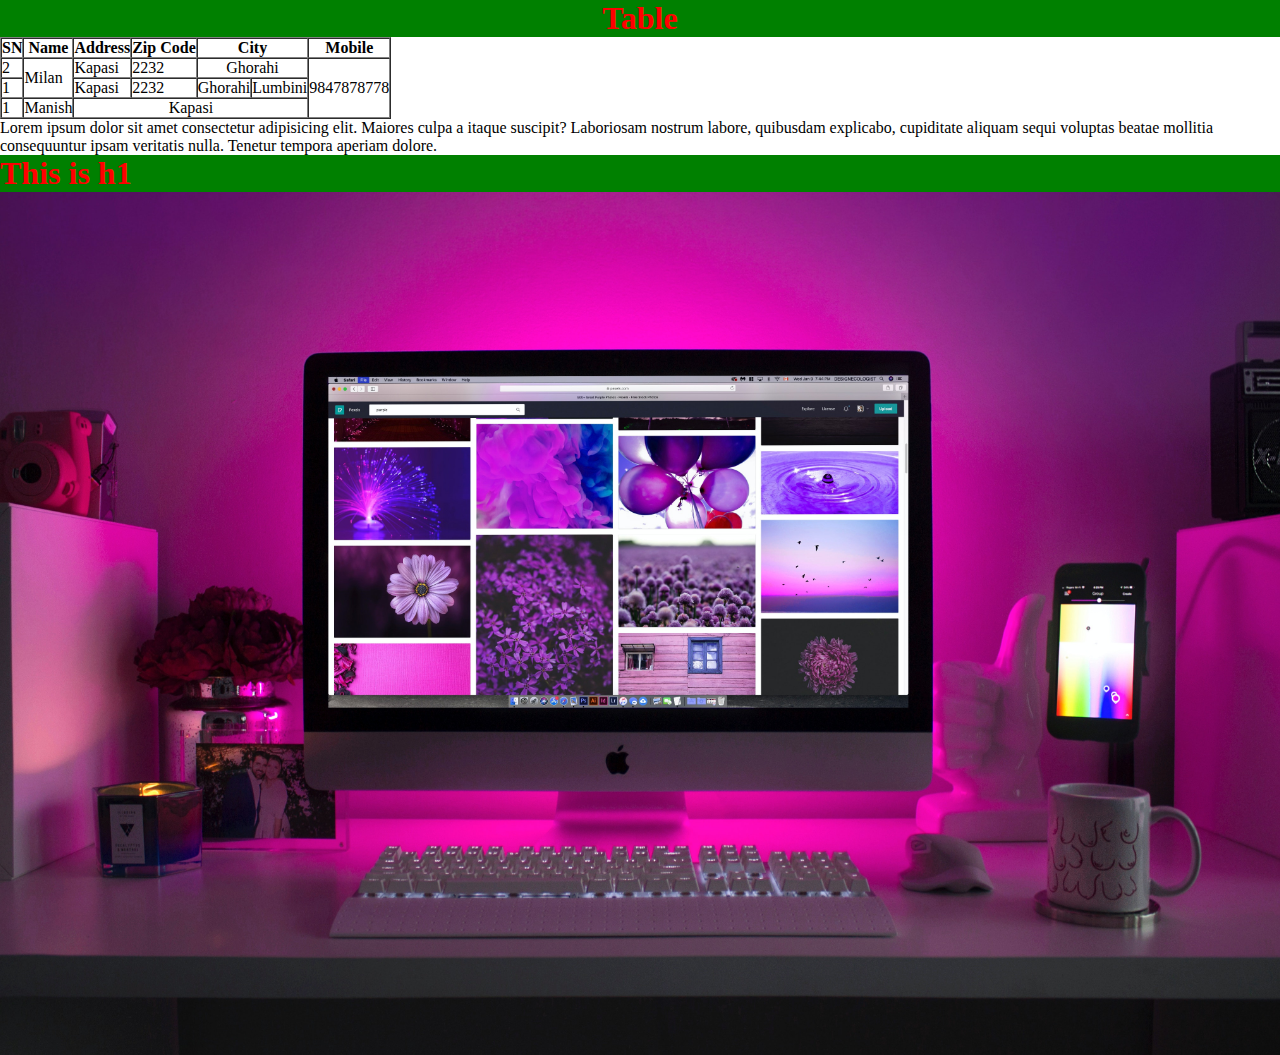
==== template/index.html @ 6171e6a2 "Complete Lab work" ====
<!DOCTYPE html>
<html lang="en">
  <head>
    <meta charset="UTF-8" />
    <meta name="viewport" content="width=device-width, initial-scale=1.0" />
    <title>Document</title>
    <link rel="stylesheet" href="../style.css" />
  </head>

  <body>
    <h1 align="center">Table</h1>
    <table border="1" align="center" cellspacing="0" cellpadding="10">
      <tr>
        <th>SN</th>
        <th>Name</th>
        <th>Address</th>
        <th>Zip Code</th>
        <th colspan="2">City</th>
        <!-- <th>State</th> -->
        <th>Mobile</th>
      </tr>
      <tr>
        <td>2</td>
        <td rowspan="2">Milan</td>
        <td>Kapasi</td>
        <td>2232</td>
        <td colspan="2" align="center">Ghorahi</td>
        <td rowspan="3">9847878778</td>
      </tr>
      <tr>
        <td>1</td>
        <!-- <td>Manish</td> -->
        <td>Kapasi</td>
        <td>2232</td>
        <td>Ghorahi</td>
        <td>Lumbini</td>
        <!-- <td>9847878778</td> -->
      </tr>
      <tr>
        <td>1</td>
        <td>Manish</td>
        <td colspan="4" align="center">Kapasi</td>
        <!-- <td>9847878778</td> -->
      </tr>
    </table>

    <p class="test">
      Lorem ipsum dolor sit amet consectetur adipisicing elit. Maiores culpa a
      itaque suscipit? Laboriosam nostrum labore, quibusdam explicabo,
      cupiditate aliquam sequi voluptas beatae mollitia consequuntur ipsam
      veritatis nulla. Tenetur tempora aperiam dolore.
    </p>
    <section class="header">
      <h1>This is h1</h1>
    </section>
  </body>
</html>
---- style.css ----
*{
    margin: 0;
    padding: 0;
    box-sizing: border-box;
}

.header{
    height: 100vh;
    background-image: url("img/pink.jpg");
    background-repeat: no-repeat;
    background-size: cover;
}

h1{
    color: red;
    background-color: green;
}

.container{
    height: 100vh;
    background-image: url("img/pink.jpg");
    background-size: cover;
}


.header{
    min-height: 100vh;
    width: 100%;
    background-position: center;
    position: relative;
}
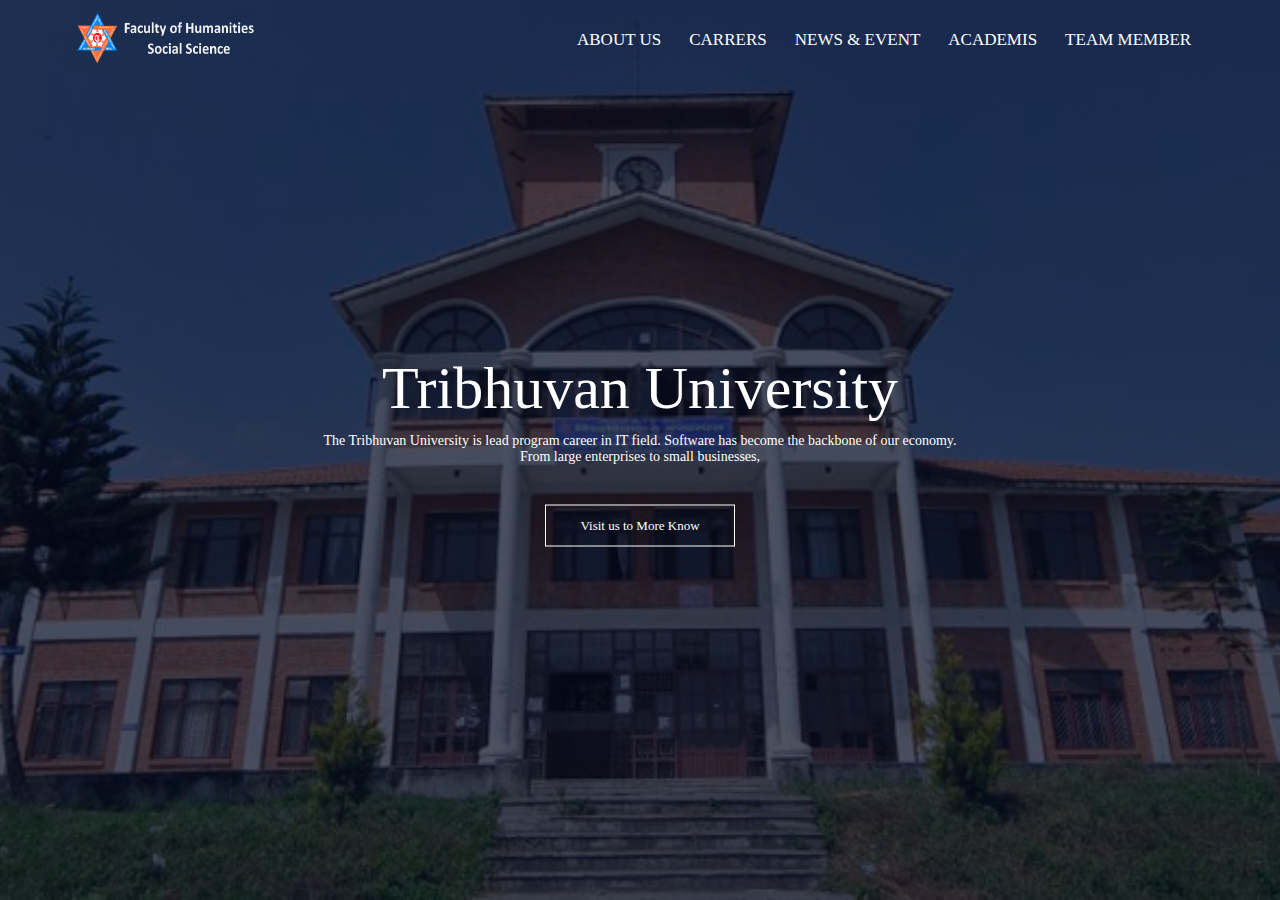
==== commit 075fe4c0: "Added javascript functionality to html" ====
--- a/template/index.html
+++ b/template/index.html
@@ -1,57 +1,37 @@
 <!DOCTYPE html>
 <html lang="en">
-  <head>
-    <meta charset="UTF-8" />
-    <meta name="viewport" content="width=device-width, initial-scale=1.0" />
+<head>
+    <meta charset="UTF-8">
+    <meta name="viewport" content="width=device-width, initial-scale=1.0">
     <title>Document</title>
-    <link rel="stylesheet" href="../style.css" />
-  </head>
-
-  <body>
-    <h1 align="center">Table</h1>
-    <table border="1" align="center" cellspacing="0" cellpadding="10">
-      <tr>
-        <th>SN</th>
-        <th>Name</th>
-        <th>Address</th>
-        <th>Zip Code</th>
-        <th colspan="2">City</th>
-        <!-- <th>State</th> -->
-        <th>Mobile</th>
-      </tr>
-      <tr>
-        <td>2</td>
-        <td rowspan="2">Milan</td>
-        <td>Kapasi</td>
-        <td>2232</td>
-        <td colspan="2" align="center">Ghorahi</td>
-        <td rowspan="3">9847878778</td>
-      </tr>
-      <tr>
-        <td>1</td>
-        <!-- <td>Manish</td> -->
-        <td>Kapasi</td>
-        <td>2232</td>
-        <td>Ghorahi</td>
-        <td>Lumbini</td>
-        <!-- <td>9847878778</td> -->
-      </tr>
-      <tr>
-        <td>1</td>
-        <td>Manish</td>
-        <td colspan="4" align="center">Kapasi</td>
-        <!-- <td>9847878778</td> -->
-      </tr>
-    </table>
-
-    <p class="test">
-      Lorem ipsum dolor sit amet consectetur adipisicing elit. Maiores culpa a
-      itaque suscipit? Laboriosam nostrum labore, quibusdam explicabo,
-      cupiditate aliquam sequi voluptas beatae mollitia consequuntur ipsam
-      veritatis nulla. Tenetur tempora aperiam dolore.
-    </p>
+    <link rel="stylesheet" href="../css/style.css">
+    <link rel="stylesheet" href="../font/css/all.min.css">
+  
+</head>
+<body>
     <section class="header">
-      <h1>This is h1</h1>
+        <nav>
+            <a href="index.html"><img src="../image/Picture1.png" alt="" height="50" width="200"></a>
+            <div class="nav-links" id="navlinks">
+                <i class="fa-regular fa-circle-xmark" onclick="hideMenu()"></i>
+                <ul>
+                    <li><a href="">ABOUT US</a></li>
+                    <li><a href="">CARRERS</a></li>
+                    <li><a href="">NEWS & EVENT</a></li>
+                    <li><a href="">ACADEMIS</a></li>
+                    <li><a href="">TEAM MEMBER</a></li>
+                </ul>
+            </div> 
+            <i class="fa fa-bars" onclick="showMenu()"></i>
+        </nav>
+        <div class="text-box">
+            <h1>Tribhuvan University</h1>
+            <p>The Tribhuvan University is lead program career in IT field.
+                Software has become the backbone of our 
+            economy. <br>From large enterprises to small businesses,</p>
+            <a href="#" class="hero-btn">Visit us to More Know</a>
+        </div>
     </section>
-  </body>
-</html>
+    <script src="../js/main.js"></script>
+</body>
+</html>--- a/css/style.css
+++ b/css/style.css
@@ -0,0 +1,116 @@
+*{
+    margin: 0;
+    padding: 0;
+    box-sizing: border-box;
+}
+.header{
+    min-height: 100vh;
+    width: 100%;
+    background: linear-gradient(rgba(4,9,30,0.7), rgba(4,9,30,0.7)), url(../image/tu\ pic.jpg);
+    background-position: center;
+    background-size: cover;
+    position: relative;
+    
+}
+nav{
+    display: flex;
+    padding: 1% 6%;
+    justify-content: space-between;
+    align-items: center;
+}
+.nav-links{
+    flex: 1;
+    text-align: right;
+}
+.nav-links ul li{
+    list-style: none;
+    display: inline-block;
+    padding: 8px 12px;
+    position: relative;
+}
+.nav-links ul li a{
+    color: #fff;
+    text-decoration: none;
+    font-size: 17px;
+}
+.text-box{
+    width: 90%;
+    color: #fff;
+    position: absolute;
+    top: 50%;
+    left: 50%;
+    transform: translate(-50%, -50%);
+    text-align: center;
+
+}
+.text-box h1{
+    font-size: 60px;
+    font-weight: 300;
+}
+.text-box p{
+    margin: 10px 0 40px;
+    font-size: 14px;
+}
+.hero-btn{
+    display: inline-block;
+    text-decoration: none;
+    color:#fff;
+    border: 1px solid #fff;
+    padding: 12px 34px;
+    font-size: 13px;
+    background: transparent;
+    position: relative;
+    cursor: pointer;
+    transition: 0.5s ease-in-out;
+}
+.hero-btn:hover{
+    border: 1px solid #ff4800;
+    background-color: #ff4800;
+}
+nav .fa{
+    display: none;
+}
+nav .fa-regular
+{
+    display: none;
+}
+
+/* This is resposive code of textbox */
+@media(max-width:700px){
+    .text-box h1{
+        font-size: 20px;
+        font-weight: 300;
+    }
+    .text-box p{
+        font-size: 9px;
+    }
+    .nav-links ul li{
+        display: block;
+    }
+    .nav-links{
+        position: absolute;
+        background: #0a2241;
+        height: 100vh;
+        width: 200px;
+        top: 0;
+        right: -200px;
+        text-align: left;
+        z-index: 2;
+        overflow: hidden;
+
+    }
+    nav .fa-regular{
+        display: block;
+        color: #fff;
+        font-size: 22px;
+        margin: 10px;
+        cursor: pointer;
+    }
+    nav .fa{
+        display: block;
+        color: #fff;
+        font-size: 22px;
+        margin: 10px;
+        cursor: pointer;
+    }
+}--- a/font/css/all.min.css
+++ b/font/css/all.min.css
@@ -0,0 +1,9 @@
+/*!
+ * Font Awesome Free 6.4.2 by @fontawesome - https://fontawesome.com
+ * License - https://fontawesome.com/license/free (Icons: CC BY 4.0, Fonts: SIL OFL 1.1, Code: MIT License)
+ * Copyright 2023 Fonticons, Inc.
+ */
+.fa{font-family:var(--fa-style-family,"Font Awesome 6 Free");font-weight:var(--fa-style,900)}.fa,.fa-brands,.fa-classic,.fa-regular,.fa-sharp,.fa-solid,.fab,.far,.fas{-moz-osx-font-smoothing:grayscale;-webkit-font-smoothing:antialiased;display:var(--fa-display,inline-block);font-style:normal;font-variant:normal;line-height:1;text-rendering:auto}.fa-classic,.fa-regular,.fa-solid,.far,.fas{font-family:"Font Awesome 6 Free"}.fa-brands,.fab{font-family:"Font Awesome 6 Brands"}.fa-1x{font-size:1em}.fa-2x{font-size:2em}.fa-3x{font-size:3em}.fa-4x{font-size:4em}.fa-5x{font-size:5em}.fa-6x{font-size:6em}.fa-7x{font-size:7em}.fa-8x{font-size:8em}.fa-9x{font-size:9em}.fa-10x{font-size:10em}.fa-2xs{font-size:.625em;line-height:.1em;vertical-align:.225em}.fa-xs{font-size:.75em;line-height:.08333em;vertical-align:.125em}.fa-sm{font-size:.875em;line-height:.07143em;vertical-align:.05357em}.fa-lg{font-size:1.25em;line-height:.05em;vertical-align:-.075em}.fa-xl{font-size:1.5em;line-height:.04167em;vertical-align:-.125em}.fa-2xl{font-size:2em;line-height:.03125em;vertical-align:-.1875em}.fa-fw{text-align:center;width:1.25em}.fa-ul{list-style-type:none;margin-left:var(--fa-li-margin,2.5em);padding-left:0}.fa-ul>li{position:relative}.fa-li{left:calc(var(--fa-li-width, 2em)*-1);position:absolute;text-align:center;width:var(--fa-li-width,2em);line-height:inherit}.fa-border{border-radius:var(--fa-border-radius,.1em);border:var(--fa-border-width,.08em) var(--fa-border-style,solid) var(--fa-border-color,#eee);padding:var(--fa-border-padding,.2em .25em .15em)}.fa-pull-left{float:left;margin-right:var(--fa-pull-margin,.3em)}.fa-pull-right{float:right;margin-left:var(--fa-pull-margin,.3em)}.fa-beat{-webkit-animation-name:fa-beat;animation-name:fa-beat;-webkit-animation-delay:var(--fa-animation-delay,0s);animation-delay:var(--fa-animation-delay,0s);-webkit-animation-direction:var(--fa-animation-direction,normal);animation-direction:var(--fa-animation-direction,normal);-webkit-animation-duration:var(--fa-animation-duration,1s);animation-duration:var(--fa-animation-duration,1s);-webkit-animation-iteration-count:var(--fa-animation-iteration-count,infinite);animation-iteration-count:var(--fa-animation-iteration-count,infinite);-webkit-animation-timing-function:var(--fa-animation-timing,ease-in-out);animation-timing-function:var(--fa-animation-timing,ease-in-out)}.fa-bounce{-webkit-animation-name:fa-bounce;animation-name:fa-bounce;-webkit-animation-delay:var(--fa-animation-delay,0s);animation-delay:var(--fa-animation-delay,0s);-webkit-animation-direction:var(--fa-animation-direction,normal);animation-direction:var(--fa-animation-direction,normal);-webkit-animation-duration:var(--fa-animation-duration,1s);animation-duration:var(--fa-animation-duration,1s);-webkit-animation-iteration-count:var(--fa-animation-iteration-count,infinite);animation-iteration-count:var(--fa-animation-iteration-count,infinite);-webkit-animation-timing-function:var(--fa-animation-timing,cubic-bezier(.28,.84,.42,1));animation-timing-function:var(--fa-animation-timing,cubic-bezier(.28,.84,.42,1))}.fa-fade{-webkit-animation-name:fa-fade;animation-name:fa-fade;-webkit-animation-iteration-count:var(--fa-animation-iteration-count,infinite);animation-iteration-count:var(--fa-animation-iteration-count,infinite);-webkit-animation-timing-function:var(--fa-animation-timing,cubic-bezier(.4,0,.6,1));animation-timing-function:var(--fa-animation-timing,cubic-bezier(.4,0,.6,1))}.fa-beat-fade,.fa-fade{-webkit-animation-delay:var(--fa-animation-delay,0s);animation-delay:var(--fa-animation-delay,0s);-webkit-animation-direction:var(--fa-animation-direction,normal);animation-direction:var(--fa-animation-direction,normal);-webkit-animation-duration:var(--fa-animation-duration,1s);animation-duration:var(--fa-animation-duration,1s)}.fa-beat-fade{-webkit-animation-name:fa-beat-fade;animation-name:fa-beat-fade;-webkit-animation-iteration-count:var(--fa-animation-iteration-count,infinite);animation-iteration-count:var(--fa-animation-iteration-count,infinite);-webkit-animation-timing-function:var(--fa-animation-timing,cubic-bezier(.4,0,.6,1));animation-timing-function:var(--fa-animation-timing,cubic-bezier(.4,0,.6,1))}.fa-flip{-webkit-animation-name:fa-flip;animation-name:fa-flip;-webkit-animation-delay:var(--fa-animation-delay,0s);animation-delay:var(--fa-animation-delay,0s);-webkit-animation-direction:var(--fa-animation-direction,normal);animation-direction:var(--fa-animation-direction,normal);-webkit-animation-duration:var(--fa-animation-duration,1s);animation-duration:var(--fa-animation-duration,1s);-webkit-animation-iteration-count:var(--fa-animation-iteration-count,infinite);animation-iteration-count:var(--fa-animation-iteration-count,infinite);-webkit-animation-timing-function:var(--fa-animation-timing,ease-in-out);animation-timing-function:var(--fa-animation-timing,ease-in-out)}.fa-shake{-webkit-animation-name:fa-shake;animation-name:fa-shake;-webkit-animation-duration:var(--fa-animation-duration,1s);animation-duration:var(--fa-animation-duration,1s);-webkit-animation-iteration-count:var(--fa-animation-iteration-count,infinite);animation-iteration-count:var(--fa-animation-iteration-count,infinite);-webkit-animation-timing-function:var(--fa-animation-timing,linear);animation-timing-function:var(--fa-animation-timing,linear)}.fa-shake,.fa-spin{-webkit-animation-delay:var(--fa-animation-delay,0s);animation-delay:var(--fa-animation-delay,0s);-webkit-animation-direction:var(--fa-animation-direction,normal);animation-direction:var(--fa-animation-direction,normal)}.fa-spin{-webkit-animation-name:fa-spin;animation-name:fa-spin;-webkit-animation-duration:var(--fa-animation-duration,2s);animation-duration:var(--fa-animation-duration,2s);-webkit-animation-iteration-count:var(--fa-animation-iteration-count,infinite);animation-iteration-count:var(--fa-animation-iteration-count,infinite);-webkit-animation-timing-function:var(--fa-animation-timing,linear);animation-timing-function:var(--fa-animation-timing,linear)}.fa-spin-reverse{--fa-animation-direction:reverse}.fa-pulse,.fa-spin-pulse{-webkit-animation-name:fa-spin;animation-name:fa-spin;-webkit-animation-direction:var(--fa-animation-direction,normal);animation-direction:var(--fa-animation-direction,normal);-webkit-animation-duration:var(--fa-animation-duration,1s);animation-duration:var(--fa-animation-duration,1s);-webkit-animation-iteration-count:var(--fa-animation-iteration-count,infinite);animation-iteration-count:var(--fa-animation-iteration-count,infinite);-webkit-animation-timing-function:var(--fa-animation-timing,steps(8));animation-timing-function:var(--fa-animation-timing,steps(8))}@media (prefers-reduced-motion:reduce){.fa-beat,.fa-beat-fade,.fa-bounce,.fa-fade,.fa-flip,.fa-pulse,.fa-shake,.fa-spin,.fa-spin-pulse{-webkit-animation-delay:-1ms;animation-delay:-1ms;-webkit-animation-duration:1ms;animation-duration:1ms;-webkit-animation-iteration-count:1;animation-iteration-count:1;-webkit-transition-delay:0s;transition-delay:0s;-webkit-transition-duration:0s;transition-duration:0s}}@-webkit-keyframes fa-beat{0%,90%{-webkit-transform:scale(1);transform:scale(1)}45%{-webkit-transform:scale(var(--fa-beat-scale,1.25));transform:scale(var(--fa-beat-scale,1.25))}}@keyframes fa-beat{0%,90%{-webkit-transform:scale(1);transform:scale(1)}45%{-webkit-transform:scale(var(--fa-beat-scale,1.25));transform:scale(var(--fa-beat-scale,1.25))}}@-webkit-keyframes fa-bounce{0%{-webkit-transform:scale(1) translateY(0);transform:scale(1) translateY(0)}10%{-webkit-transform:scale(var(--fa-bounce-start-scale-x,1.1),var(--fa-bounce-start-scale-y,.9)) translateY(0);transform:scale(var(--fa-bounce-start-scale-x,1.1),var(--fa-bounce-start-scale-y,.9)) translateY(0)}30%{-webkit-transform:scale(var(--fa-bounce-jump-scale-x,.9),var(--fa-bounce-jump-scale-y,1.1)) translateY(var(--fa-bounce-height,-.5em));transform:scale(var(--fa-bounce-jump-scale-x,.9),var(--fa-bounce-jump-scale-y,1.1)) translateY(var(--fa-bounce-height,-.5em))}50%{-webkit-transform:scale(var(--fa-bounce-land-scale-x,1.05),var(--fa-bounce-land-scale-y,.95)) translateY(0);transform:scale(var(--fa-bounce-land-scale-x,1.05),var(--fa-bounce-land-scale-y,.95)) translateY(0)}57%{-webkit-transform:scale(1) translateY(var(--fa-bounce-rebound,-.125em));transform:scale(1) translateY(var(--fa-bounce-rebound,-.125em))}64%{-webkit-transform:scale(1) translateY(0);transform:scale(1) translateY(0)}to{-webkit-transform:scale(1) translateY(0);transform:scale(1) translateY(0)}}@keyframes fa-bounce{0%{-webkit-transform:scale(1) translateY(0);transform:scale(1) translateY(0)}10%{-webkit-transform:scale(var(--fa-bounce-start-scale-x,1.1),var(--fa-bounce-start-scale-y,.9)) translateY(0);transform:scale(var(--fa-bounce-start-scale-x,1.1),var(--fa-bounce-start-scale-y,.9)) translateY(0)}30%{-webkit-transform:scale(var(--fa-bounce-jump-scale-x,.9),var(--fa-bounce-jump-scale-y,1.1)) translateY(var(--fa-bounce-height,-.5em));transform:scale(var(--fa-bounce-jump-scale-x,.9),var(--fa-bounce-jump-scale-y,1.1)) translateY(var(--fa-bounce-height,-.5em))}50%{-webkit-transform:scale(var(--fa-bounce-land-scale-x,1.05),var(--fa-bounce-land-scale-y,.95)) translateY(0);transform:scale(var(--fa-bounce-land-scale-x,1.05),var(--fa-bounce-land-scale-y,.95)) translateY(0)}57%{-webkit-transform:scale(1) translateY(var(--fa-bounce-rebound,-.125em));transform:scale(1) translateY(var(--fa-bounce-rebound,-.125em))}64%{-webkit-transform:scale(1) translateY(0);transform:scale(1) translateY(0)}to{-webkit-transform:scale(1) translateY(0);transform:scale(1) translateY(0)}}@-webkit-keyframes fa-fade{50%{opacity:var(--fa-fade-opacity,.4)}}@keyframes fa-fade{50%{opacity:var(--fa-fade-opacity,.4)}}@-webkit-keyframes fa-beat-fade{0%,to{opacity:var(--fa-beat-fade-opacity,.4);-webkit-transform:scale(1);transform:scale(1)}50%{opacity:1;-webkit-transform:scale(var(--fa-beat-fade-scale,1.125));transform:scale(var(--fa-beat-fade-scale,1.125))}}@keyframes fa-beat-fade{0%,to{opacity:var(--fa-beat-fade-opacity,.4);-webkit-transform:scale(1);transform:scale(1)}50%{opacity:1;-webkit-transform:scale(var(--fa-beat-fade-scale,1.125));transform:scale(var(--fa-beat-fade-scale,1.125))}}@-webkit-keyframes fa-flip{50%{-webkit-transform:rotate3d(var(--fa-flip-x,0),var(--fa-flip-y,1),var(--fa-flip-z,0),var(--fa-flip-angle,-180deg));transform:rotate3d(var(--fa-flip-x,0),var(--fa-flip-y,1),var(--fa-flip-z,0),var(--fa-flip-angle,-180deg))}}@keyframes fa-flip{50%{-webkit-transform:rotate3d(var(--fa-flip-x,0),var(--fa-flip-y,1),var(--fa-flip-z,0),var(--fa-flip-angle,-180deg));transform:rotate3d(var(--fa-flip-x,0),var(--fa-flip-y,1),var(--fa-flip-z,0),var(--fa-flip-angle,-180deg))}}@-webkit-keyframes fa-shake{0%{-webkit-transform:rotate(-15deg);transform:rotate(-15deg)}4%{-webkit-transform:rotate(15deg);transform:rotate(15deg)}8%,24%{-webkit-transform:rotate(-18deg);transform:rotate(-18deg)}12%,28%{-webkit-transform:rotate(18deg);transform:rotate(18deg)}16%{-webkit-transform:rotate(-22deg);transform:rotate(-22deg)}20%{-webkit-transform:rotate(22deg);transform:rotate(22deg)}32%{-webkit-transform:rotate(-12deg);transform:rotate(-12deg)}36%{-webkit-transform:rotate(12deg);transform:rotate(12deg)}40%,to{-webkit-transform:rotate(0deg);transform:rotate(0deg)}}@keyframes fa-shake{0%{-webkit-transform:rotate(-15deg);transform:rotate(-15deg)}4%{-webkit-transform:rotate(15deg);transform:rotate(15deg)}8%,24%{-webkit-transform:rotate(-18deg);transform:rotate(-18deg)}12%,28%{-webkit-transform:rotate(18deg);transform:rotate(18deg)}16%{-webkit-transform:rotate(-22deg);transform:rotate(-22deg)}20%{-webkit-transform:rotate(22deg);transform:rotate(22deg)}32%{-webkit-transform:rotate(-12deg);transform:rotate(-12deg)}36%{-webkit-transform:rotate(12deg);transform:rotate(12deg)}40%,to{-webkit-transform:rotate(0deg);transform:rotate(0deg)}}@-webkit-keyframes fa-spin{0%{-webkit-transform:rotate(0deg);transform:rotate(0deg)}to{-webkit-transform:rotate(1turn);transform:rotate(1turn)}}@keyframes fa-spin{0%{-webkit-transform:rotate(0deg);transform:rotate(0deg)}to{-webkit-transform:rotate(1turn);transform:rotate(1turn)}}.fa-rotate-90{-webkit-transform:rotate(90deg);transform:rotate(90deg)}.fa-rotate-180{-webkit-transform:rotate(180deg);transform:rotate(180deg)}.fa-rotate-270{-webkit-transform:rotate(270deg);transform:rotate(270deg)}.fa-flip-horizontal{-webkit-transform:scaleX(-1);transform:scaleX(-1)}.fa-flip-vertical{-webkit-transform:scaleY(-1);transform:scaleY(-1)}.fa-flip-both,.fa-flip-horizontal.fa-flip-vertical{-webkit-transform:scale(-1);transform:scale(-1)}.fa-rotate-by{-webkit-transform:rotate(var(--fa-rotate-angle,none));transform:rotate(var(--fa-rotate-angle,none))}.fa-stack{display:inline-block;height:2em;line-height:2em;position:relative;vertical-align:middle;width:2.5em}.fa-stack-1x,.fa-stack-2x{left:0;position:absolute;text-align:center;width:100%;z-index:var(--fa-stack-z-index,auto)}.fa-stack-1x{line-height:inherit}.fa-stack-2x{font-size:2em}.fa-inverse{color:var(--fa-inverse,#fff)}
+
+.fa-0:before{content:"\30"}.fa-1:before{content:"\31"}.fa-2:before{content:"\32"}.fa-3:before{content:"\33"}.fa-4:before{content:"\34"}.fa-5:before{content:"\35"}.fa-6:before{content:"\36"}.fa-7:before{content:"\37"}.fa-8:before{content:"\38"}.fa-9:before{content:"\39"}.fa-fill-drip:before{content:"\f576"}.fa-arrows-to-circle:before{content:"\e4bd"}.fa-chevron-circle-right:before,.fa-circle-chevron-right:before{content:"\f138"}.fa-at:before{content:"\40"}.fa-trash-alt:before,.fa-trash-can:before{content:"\f2ed"}.fa-text-height:before{content:"\f034"}.fa-user-times:before,.fa-user-xmark:before{content:"\f235"}.fa-stethoscope:before{content:"\f0f1"}.fa-comment-alt:before,.fa-message:before{content:"\f27a"}.fa-info:before{content:"\f129"}.fa-compress-alt:before,.fa-down-left-and-up-right-to-center:before{content:"\f422"}.fa-explosion:before{content:"\e4e9"}.fa-file-alt:before,.fa-file-lines:before,.fa-file-text:before{content:"\f15c"}.fa-wave-square:before{content:"\f83e"}.fa-ring:before{content:"\f70b"}.fa-building-un:before{content:"\e4d9"}.fa-dice-three:before{content:"\f527"}.fa-calendar-alt:before,.fa-calendar-days:before{content:"\f073"}.fa-anchor-circle-check:before{content:"\e4aa"}.fa-building-circle-arrow-right:before{content:"\e4d1"}.fa-volleyball-ball:before,.fa-volleyball:before{content:"\f45f"}.fa-arrows-up-to-line:before{content:"\e4c2"}.fa-sort-desc:before,.fa-sort-down:before{content:"\f0dd"}.fa-circle-minus:before,.fa-minus-circle:before{content:"\f056"}.fa-door-open:before{content:"\f52b"}.fa-right-from-bracket:before,.fa-sign-out-alt:before{content:"\f2f5"}.fa-atom:before{content:"\f5d2"}.fa-soap:before{content:"\e06e"}.fa-heart-music-camera-bolt:before,.fa-icons:before{content:"\f86d"}.fa-microphone-alt-slash:before,.fa-microphone-lines-slash:before{content:"\f539"}.fa-bridge-circle-check:before{content:"\e4c9"}.fa-pump-medical:before{content:"\e06a"}.fa-fingerprint:before{content:"\f577"}.fa-hand-point-right:before{content:"\f0a4"}.fa-magnifying-glass-location:before,.fa-search-location:before{content:"\f689"}.fa-forward-step:before,.fa-step-forward:before{content:"\f051"}.fa-face-smile-beam:before,.fa-smile-beam:before{content:"\f5b8"}.fa-flag-checkered:before{content:"\f11e"}.fa-football-ball:before,.fa-football:before{content:"\f44e"}.fa-school-circle-exclamation:before{content:"\e56c"}.fa-crop:before{content:"\f125"}.fa-angle-double-down:before,.fa-angles-down:before{content:"\f103"}.fa-users-rectangle:before{content:"\e594"}.fa-people-roof:before{content:"\e537"}.fa-people-line:before{content:"\e534"}.fa-beer-mug-empty:before,.fa-beer:before{content:"\f0fc"}.fa-diagram-predecessor:before{content:"\e477"}.fa-arrow-up-long:before,.fa-long-arrow-up:before{content:"\f176"}.fa-burn:before,.fa-fire-flame-simple:before{content:"\f46a"}.fa-male:before,.fa-person:before{content:"\f183"}.fa-laptop:before{content:"\f109"}.fa-file-csv:before{content:"\f6dd"}.fa-menorah:before{content:"\f676"}.fa-truck-plane:before{content:"\e58f"}.fa-record-vinyl:before{content:"\f8d9"}.fa-face-grin-stars:before,.fa-grin-stars:before{content:"\f587"}.fa-bong:before{content:"\f55c"}.fa-pastafarianism:before,.fa-spaghetti-monster-flying:before{content:"\f67b"}.fa-arrow-down-up-across-line:before{content:"\e4af"}.fa-spoon:before,.fa-utensil-spoon:before{content:"\f2e5"}.fa-jar-wheat:before{content:"\e517"}.fa-envelopes-bulk:before,.fa-mail-bulk:before{content:"\f674"}.fa-file-circle-exclamation:before{content:"\e4eb"}.fa-circle-h:before,.fa-hospital-symbol:before{content:"\f47e"}.fa-pager:before{content:"\f815"}.fa-address-book:before,.fa-contact-book:before{content:"\f2b9"}.fa-strikethrough:before{content:"\f0cc"}.fa-k:before{content:"\4b"}.fa-landmark-flag:before{content:"\e51c"}.fa-pencil-alt:before,.fa-pencil:before{content:"\f303"}.fa-backward:before{content:"\f04a"}.fa-caret-right:before{content:"\f0da"}.fa-comments:before{content:"\f086"}.fa-file-clipboard:before,.fa-paste:before{content:"\f0ea"}.fa-code-pull-request:before{content:"\e13c"}.fa-clipboard-list:before{content:"\f46d"}.fa-truck-loading:before,.fa-truck-ramp-box:before{content:"\f4de"}.fa-user-check:before{content:"\f4fc"}.fa-vial-virus:before{content:"\e597"}.fa-sheet-plastic:before{content:"\e571"}.fa-blog:before{content:"\f781"}.fa-user-ninja:before{content:"\f504"}.fa-person-arrow-up-from-line:before{content:"\e539"}.fa-scroll-torah:before,.fa-torah:before{content:"\f6a0"}.fa-broom-ball:before,.fa-quidditch-broom-ball:before,.fa-quidditch:before{content:"\f458"}.fa-toggle-off:before{content:"\f204"}.fa-archive:before,.fa-box-archive:before{content:"\f187"}.fa-person-drowning:before{content:"\e545"}.fa-arrow-down-9-1:before,.fa-sort-numeric-desc:before,.fa-sort-numeric-down-alt:before{content:"\f886"}.fa-face-grin-tongue-squint:before,.fa-grin-tongue-squint:before{content:"\f58a"}.fa-spray-can:before{content:"\f5bd"}.fa-truck-monster:before{content:"\f63b"}.fa-w:before{content:"\57"}.fa-earth-africa:before,.fa-globe-africa:before{content:"\f57c"}.fa-rainbow:before{content:"\f75b"}.fa-circle-notch:before{content:"\f1ce"}.fa-tablet-alt:before,.fa-tablet-screen-button:before{content:"\f3fa"}.fa-paw:before{content:"\f1b0"}.fa-cloud:before{content:"\f0c2"}.fa-trowel-bricks:before{content:"\e58a"}.fa-face-flushed:before,.fa-flushed:before{content:"\f579"}.fa-hospital-user:before{content:"\f80d"}.fa-tent-arrow-left-right:before{content:"\e57f"}.fa-gavel:before,.fa-legal:before{content:"\f0e3"}.fa-binoculars:before{content:"\f1e5"}.fa-microphone-slash:before{content:"\f131"}.fa-box-tissue:before{content:"\e05b"}.fa-motorcycle:before{content:"\f21c"}.fa-bell-concierge:before,.fa-concierge-bell:before{content:"\f562"}.fa-pen-ruler:before,.fa-pencil-ruler:before{content:"\f5ae"}.fa-people-arrows-left-right:before,.fa-people-arrows:before{content:"\e068"}.fa-mars-and-venus-burst:before{content:"\e523"}.fa-caret-square-right:before,.fa-square-caret-right:before{content:"\f152"}.fa-cut:before,.fa-scissors:before{content:"\f0c4"}.fa-sun-plant-wilt:before{content:"\e57a"}.fa-toilets-portable:before{content:"\e584"}.fa-hockey-puck:before{content:"\f453"}.fa-table:before{content:"\f0ce"}.fa-magnifying-glass-arrow-right:before{content:"\e521"}.fa-digital-tachograph:before,.fa-tachograph-digital:before{content:"\f566"}.fa-users-slash:before{content:"\e073"}.fa-clover:before{content:"\e139"}.fa-mail-reply:before,.fa-reply:before{content:"\f3e5"}.fa-star-and-crescent:before{content:"\f699"}.fa-house-fire:before{content:"\e50c"}.fa-minus-square:before,.fa-square-minus:before{content:"\f146"}.fa-helicopter:before{content:"\f533"}.fa-compass:before{content:"\f14e"}.fa-caret-square-down:before,.fa-square-caret-down:before{content:"\f150"}.fa-file-circle-question:before{content:"\e4ef"}.fa-laptop-code:before{content:"\f5fc"}.fa-swatchbook:before{content:"\f5c3"}.fa-prescription-bottle:before{content:"\f485"}.fa-bars:before,.fa-navicon:before{content:"\f0c9"}.fa-people-group:before{content:"\e533"}.fa-hourglass-3:before,.fa-hourglass-end:before{content:"\f253"}.fa-heart-broken:before,.fa-heart-crack:before{content:"\f7a9"}.fa-external-link-square-alt:before,.fa-square-up-right:before{content:"\f360"}.fa-face-kiss-beam:before,.fa-kiss-beam:before{content:"\f597"}.fa-film:before{content:"\f008"}.fa-ruler-horizontal:before{content:"\f547"}.fa-people-robbery:before{content:"\e536"}.fa-lightbulb:before{content:"\f0eb"}.fa-caret-left:before{content:"\f0d9"}.fa-circle-exclamation:before,.fa-exclamation-circle:before{content:"\f06a"}.fa-school-circle-xmark:before{content:"\e56d"}.fa-arrow-right-from-bracket:before,.fa-sign-out:before{content:"\f08b"}.fa-chevron-circle-down:before,.fa-circle-chevron-down:before{content:"\f13a"}.fa-unlock-alt:before,.fa-unlock-keyhole:before{content:"\f13e"}.fa-cloud-showers-heavy:before{content:"\f740"}.fa-headphones-alt:before,.fa-headphones-simple:before{content:"\f58f"}.fa-sitemap:before{content:"\f0e8"}.fa-circle-dollar-to-slot:before,.fa-donate:before{content:"\f4b9"}.fa-memory:before{content:"\f538"}.fa-road-spikes:before{content:"\e568"}.fa-fire-burner:before{content:"\e4f1"}.fa-flag:before{content:"\f024"}.fa-hanukiah:before{content:"\f6e6"}.fa-feather:before{content:"\f52d"}.fa-volume-down:before,.fa-volume-low:before{content:"\f027"}.fa-comment-slash:before{content:"\f4b3"}.fa-cloud-sun-rain:before{content:"\f743"}.fa-compress:before{content:"\f066"}.fa-wheat-alt:before,.fa-wheat-awn:before{content:"\e2cd"}.fa-ankh:before{content:"\f644"}.fa-hands-holding-child:before{content:"\e4fa"}.fa-asterisk:before{content:"\2a"}.fa-check-square:before,.fa-square-check:before{content:"\f14a"}.fa-peseta-sign:before{content:"\e221"}.fa-header:before,.fa-heading:before{content:"\f1dc"}.fa-ghost:before{content:"\f6e2"}.fa-list-squares:before,.fa-list:before{content:"\f03a"}.fa-phone-square-alt:before,.fa-square-phone-flip:before{content:"\f87b"}.fa-cart-plus:before{content:"\f217"}.fa-gamepad:before{content:"\f11b"}.fa-circle-dot:before,.fa-dot-circle:before{content:"\f192"}.fa-dizzy:before,.fa-face-dizzy:before{content:"\f567"}.fa-egg:before{content:"\f7fb"}.fa-house-medical-circle-xmark:before{content:"\e513"}.fa-campground:before{content:"\f6bb"}.fa-folder-plus:before{content:"\f65e"}.fa-futbol-ball:before,.fa-futbol:before,.fa-soccer-ball:before{content:"\f1e3"}.fa-paint-brush:before,.fa-paintbrush:before{content:"\f1fc"}.fa-lock:before{content:"\f023"}.fa-gas-pump:before{content:"\f52f"}.fa-hot-tub-person:before,.fa-hot-tub:before{content:"\f593"}.fa-map-location:before,.fa-map-marked:before{content:"\f59f"}.fa-house-flood-water:before{content:"\e50e"}.fa-tree:before{content:"\f1bb"}.fa-bridge-lock:before{content:"\e4cc"}.fa-sack-dollar:before{content:"\f81d"}.fa-edit:before,.fa-pen-to-square:before{content:"\f044"}.fa-car-side:before{content:"\f5e4"}.fa-share-alt:before,.fa-share-nodes:before{content:"\f1e0"}.fa-heart-circle-minus:before{content:"\e4ff"}.fa-hourglass-2:before,.fa-hourglass-half:before{content:"\f252"}.fa-microscope:before{content:"\f610"}.fa-sink:before{content:"\e06d"}.fa-bag-shopping:before,.fa-shopping-bag:before{content:"\f290"}.fa-arrow-down-z-a:before,.fa-sort-alpha-desc:before,.fa-sort-alpha-down-alt:before{content:"\f881"}.fa-mitten:before{content:"\f7b5"}.fa-person-rays:before{content:"\e54d"}.fa-users:before{content:"\f0c0"}.fa-eye-slash:before{content:"\f070"}.fa-flask-vial:before{content:"\e4f3"}.fa-hand-paper:before,.fa-hand:before{content:"\f256"}.fa-om:before{content:"\f679"}.fa-worm:before{content:"\e599"}.fa-house-circle-xmark:before{content:"\e50b"}.fa-plug:before{content:"\f1e6"}.fa-chevron-up:before{content:"\f077"}.fa-hand-spock:before{content:"\f259"}.fa-stopwatch:before{content:"\f2f2"}.fa-face-kiss:before,.fa-kiss:before{content:"\f596"}.fa-bridge-circle-xmark:before{content:"\e4cb"}.fa-face-grin-tongue:before,.fa-grin-tongue:before{content:"\f589"}.fa-chess-bishop:before{content:"\f43a"}.fa-face-grin-wink:before,.fa-grin-wink:before{content:"\f58c"}.fa-deaf:before,.fa-deafness:before,.fa-ear-deaf:before,.fa-hard-of-hearing:before{content:"\f2a4"}.fa-road-circle-check:before{content:"\e564"}.fa-dice-five:before{content:"\f523"}.fa-rss-square:before,.fa-square-rss:before{content:"\f143"}.fa-land-mine-on:before{content:"\e51b"}.fa-i-cursor:before{content:"\f246"}.fa-stamp:before{content:"\f5bf"}.fa-stairs:before{content:"\e289"}.fa-i:before{content:"\49"}.fa-hryvnia-sign:before,.fa-hryvnia:before{content:"\f6f2"}.fa-pills:before{content:"\f484"}.fa-face-grin-wide:before,.fa-grin-alt:before{content:"\f581"}.fa-tooth:before{content:"\f5c9"}.fa-v:before{content:"\56"}.fa-bangladeshi-taka-sign:before{content:"\e2e6"}.fa-bicycle:before{content:"\f206"}.fa-rod-asclepius:before,.fa-rod-snake:before,.fa-staff-aesculapius:before,.fa-staff-snake:before{content:"\e579"}.fa-head-side-cough-slash:before{content:"\e062"}.fa-ambulance:before,.fa-truck-medical:before{content:"\f0f9"}.fa-wheat-awn-circle-exclamation:before{content:"\e598"}.fa-snowman:before{content:"\f7d0"}.fa-mortar-pestle:before{content:"\f5a7"}.fa-road-barrier:before{content:"\e562"}.fa-school:before{content:"\f549"}.fa-igloo:before{content:"\f7ae"}.fa-joint:before{content:"\f595"}.fa-angle-right:before{content:"\f105"}.fa-horse:before{content:"\f6f0"}.fa-q:before{content:"\51"}.fa-g:before{content:"\47"}.fa-notes-medical:before{content:"\f481"}.fa-temperature-2:before,.fa-temperature-half:before,.fa-thermometer-2:before,.fa-thermometer-half:before{content:"\f2c9"}.fa-dong-sign:before{content:"\e169"}.fa-capsules:before{content:"\f46b"}.fa-poo-bolt:before,.fa-poo-storm:before{content:"\f75a"}.fa-face-frown-open:before,.fa-frown-open:before{content:"\f57a"}.fa-hand-point-up:before{content:"\f0a6"}.fa-money-bill:before{content:"\f0d6"}.fa-bookmark:before{content:"\f02e"}.fa-align-justify:before{content:"\f039"}.fa-umbrella-beach:before{content:"\f5ca"}.fa-helmet-un:before{content:"\e503"}.fa-bullseye:before{content:"\f140"}.fa-bacon:before{content:"\f7e5"}.fa-hand-point-down:before{content:"\f0a7"}.fa-arrow-up-from-bracket:before{content:"\e09a"}.fa-folder-blank:before,.fa-folder:before{content:"\f07b"}.fa-file-medical-alt:before,.fa-file-waveform:before{content:"\f478"}.fa-radiation:before{content:"\f7b9"}.fa-chart-simple:before{content:"\e473"}.fa-mars-stroke:before{content:"\f229"}.fa-vial:before{content:"\f492"}.fa-dashboard:before,.fa-gauge-med:before,.fa-gauge:before,.fa-tachometer-alt-average:before{content:"\f624"}.fa-magic-wand-sparkles:before,.fa-wand-magic-sparkles:before{content:"\e2ca"}.fa-e:before{content:"\45"}.fa-pen-alt:before,.fa-pen-clip:before{content:"\f305"}.fa-bridge-circle-exclamation:before{content:"\e4ca"}.fa-user:before{content:"\f007"}.fa-school-circle-check:before{content:"\e56b"}.fa-dumpster:before{content:"\f793"}.fa-shuttle-van:before,.fa-van-shuttle:before{content:"\f5b6"}.fa-building-user:before{content:"\e4da"}.fa-caret-square-left:before,.fa-square-caret-left:before{content:"\f191"}.fa-highlighter:before{content:"\f591"}.fa-key:before{content:"\f084"}.fa-bullhorn:before{content:"\f0a1"}.fa-globe:before{content:"\f0ac"}.fa-synagogue:before{content:"\f69b"}.fa-person-half-dress:before{content:"\e548"}.fa-road-bridge:before{content:"\e563"}.fa-location-arrow:before{content:"\f124"}.fa-c:before{content:"\43"}.fa-tablet-button:before{content:"\f10a"}.fa-building-lock:before{content:"\e4d6"}.fa-pizza-slice:before{content:"\f818"}.fa-money-bill-wave:before{content:"\f53a"}.fa-area-chart:before,.fa-chart-area:before{content:"\f1fe"}.fa-house-flag:before{content:"\e50d"}.fa-person-circle-minus:before{content:"\e540"}.fa-ban:before,.fa-cancel:before{content:"\f05e"}.fa-camera-rotate:before{content:"\e0d8"}.fa-air-freshener:before,.fa-spray-can-sparkles:before{content:"\f5d0"}.fa-star:before{content:"\f005"}.fa-repeat:before{content:"\f363"}.fa-cross:before{content:"\f654"}.fa-box:before{content:"\f466"}.fa-venus-mars:before{content:"\f228"}.fa-arrow-pointer:before,.fa-mouse-pointer:before{content:"\f245"}.fa-expand-arrows-alt:before,.fa-maximize:before{content:"\f31e"}.fa-charging-station:before{content:"\f5e7"}.fa-shapes:before,.fa-triangle-circle-square:before{content:"\f61f"}.fa-random:before,.fa-shuffle:before{content:"\f074"}.fa-person-running:before,.fa-running:before{content:"\f70c"}.fa-mobile-retro:before{content:"\e527"}.fa-grip-lines-vertical:before{content:"\f7a5"}.fa-spider:before{content:"\f717"}.fa-hands-bound:before{content:"\e4f9"}.fa-file-invoice-dollar:before{content:"\f571"}.fa-plane-circle-exclamation:before{content:"\e556"}.fa-x-ray:before{content:"\f497"}.fa-spell-check:before{content:"\f891"}.fa-slash:before{content:"\f715"}.fa-computer-mouse:before,.fa-mouse:before{content:"\f8cc"}.fa-arrow-right-to-bracket:before,.fa-sign-in:before{content:"\f090"}.fa-shop-slash:before,.fa-store-alt-slash:before{content:"\e070"}.fa-server:before{content:"\f233"}.fa-virus-covid-slash:before{content:"\e4a9"}.fa-shop-lock:before{content:"\e4a5"}.fa-hourglass-1:before,.fa-hourglass-start:before{content:"\f251"}.fa-blender-phone:before{content:"\f6b6"}.fa-building-wheat:before{content:"\e4db"}.fa-person-breastfeeding:before{content:"\e53a"}.fa-right-to-bracket:before,.fa-sign-in-alt:before{content:"\f2f6"}.fa-venus:before{content:"\f221"}.fa-passport:before{content:"\f5ab"}.fa-heart-pulse:before,.fa-heartbeat:before{content:"\f21e"}.fa-people-carry-box:before,.fa-people-carry:before{content:"\f4ce"}.fa-temperature-high:before{content:"\f769"}.fa-microchip:before{content:"\f2db"}.fa-crown:before{content:"\f521"}.fa-weight-hanging:before{content:"\f5cd"}.fa-xmarks-lines:before{content:"\e59a"}.fa-file-prescription:before{content:"\f572"}.fa-weight-scale:before,.fa-weight:before{content:"\f496"}.fa-user-friends:before,.fa-user-group:before{content:"\f500"}.fa-arrow-up-a-z:before,.fa-sort-alpha-up:before{content:"\f15e"}.fa-chess-knight:before{content:"\f441"}.fa-face-laugh-squint:before,.fa-laugh-squint:before{content:"\f59b"}.fa-wheelchair:before{content:"\f193"}.fa-arrow-circle-up:before,.fa-circle-arrow-up:before{content:"\f0aa"}.fa-toggle-on:before{content:"\f205"}.fa-person-walking:before,.fa-walking:before{content:"\f554"}.fa-l:before{content:"\4c"}.fa-fire:before{content:"\f06d"}.fa-bed-pulse:before,.fa-procedures:before{content:"\f487"}.fa-shuttle-space:before,.fa-space-shuttle:before{content:"\f197"}.fa-face-laugh:before,.fa-laugh:before{content:"\f599"}.fa-folder-open:before{content:"\f07c"}.fa-heart-circle-plus:before{content:"\e500"}.fa-code-fork:before{content:"\e13b"}.fa-city:before{content:"\f64f"}.fa-microphone-alt:before,.fa-microphone-lines:before{content:"\f3c9"}.fa-pepper-hot:before{content:"\f816"}.fa-unlock:before{content:"\f09c"}.fa-colon-sign:before{content:"\e140"}.fa-headset:before{content:"\f590"}.fa-store-slash:before{content:"\e071"}.fa-road-circle-xmark:before{content:"\e566"}.fa-user-minus:before{content:"\f503"}.fa-mars-stroke-up:before,.fa-mars-stroke-v:before{content:"\f22a"}.fa-champagne-glasses:before,.fa-glass-cheers:before{content:"\f79f"}.fa-clipboard:before{content:"\f328"}.fa-house-circle-exclamation:before{content:"\e50a"}.fa-file-arrow-up:before,.fa-file-upload:before{content:"\f574"}.fa-wifi-3:before,.fa-wifi-strong:before,.fa-wifi:before{content:"\f1eb"}.fa-bath:before,.fa-bathtub:before{content:"\f2cd"}.fa-underline:before{content:"\f0cd"}.fa-user-edit:before,.fa-user-pen:before{content:"\f4ff"}.fa-signature:before{content:"\f5b7"}.fa-stroopwafel:before{content:"\f551"}.fa-bold:before{content:"\f032"}.fa-anchor-lock:before{content:"\e4ad"}.fa-building-ngo:before{content:"\e4d7"}.fa-manat-sign:before{content:"\e1d5"}.fa-not-equal:before{content:"\f53e"}.fa-border-style:before,.fa-border-top-left:before{content:"\f853"}.fa-map-location-dot:before,.fa-map-marked-alt:before{content:"\f5a0"}.fa-jedi:before{content:"\f669"}.fa-poll:before,.fa-square-poll-vertical:before{content:"\f681"}.fa-mug-hot:before{content:"\f7b6"}.fa-battery-car:before,.fa-car-battery:before{content:"\f5df"}.fa-gift:before{content:"\f06b"}.fa-dice-two:before{content:"\f528"}.fa-chess-queen:before{content:"\f445"}.fa-glasses:before{content:"\f530"}.fa-chess-board:before{content:"\f43c"}.fa-building-circle-check:before{content:"\e4d2"}.fa-person-chalkboard:before{content:"\e53d"}.fa-mars-stroke-h:before,.fa-mars-stroke-right:before{content:"\f22b"}.fa-hand-back-fist:before,.fa-hand-rock:before{content:"\f255"}.fa-caret-square-up:before,.fa-square-caret-up:before{content:"\f151"}.fa-cloud-showers-water:before{content:"\e4e4"}.fa-bar-chart:before,.fa-chart-bar:before{content:"\f080"}.fa-hands-bubbles:before,.fa-hands-wash:before{content:"\e05e"}.fa-less-than-equal:before{content:"\f537"}.fa-train:before{content:"\f238"}.fa-eye-low-vision:before,.fa-low-vision:before{content:"\f2a8"}.fa-crow:before{content:"\f520"}.fa-sailboat:before{content:"\e445"}.fa-window-restore:before{content:"\f2d2"}.fa-plus-square:before,.fa-square-plus:before{content:"\f0fe"}.fa-torii-gate:before{content:"\f6a1"}.fa-frog:before{content:"\f52e"}.fa-bucket:before{content:"\e4cf"}.fa-image:before{content:"\f03e"}.fa-microphone:before{content:"\f130"}.fa-cow:before{content:"\f6c8"}.fa-caret-up:before{content:"\f0d8"}.fa-screwdriver:before{content:"\f54a"}.fa-folder-closed:before{content:"\e185"}.fa-house-tsunami:before{content:"\e515"}.fa-square-nfi:before{content:"\e576"}.fa-arrow-up-from-ground-water:before{content:"\e4b5"}.fa-glass-martini-alt:before,.fa-martini-glass:before{content:"\f57b"}.fa-rotate-back:before,.fa-rotate-backward:before,.fa-rotate-left:before,.fa-undo-alt:before{content:"\f2ea"}.fa-columns:before,.fa-table-columns:before{content:"\f0db"}.fa-lemon:before{content:"\f094"}.fa-head-side-mask:before{content:"\e063"}.fa-handshake:before{content:"\f2b5"}.fa-gem:before{content:"\f3a5"}.fa-dolly-box:before,.fa-dolly:before{content:"\f472"}.fa-smoking:before{content:"\f48d"}.fa-compress-arrows-alt:before,.fa-minimize:before{content:"\f78c"}.fa-monument:before{content:"\f5a6"}.fa-snowplow:before{content:"\f7d2"}.fa-angle-double-right:before,.fa-angles-right:before{content:"\f101"}.fa-cannabis:before{content:"\f55f"}.fa-circle-play:before,.fa-play-circle:before{content:"\f144"}.fa-tablets:before{content:"\f490"}.fa-ethernet:before{content:"\f796"}.fa-eur:before,.fa-euro-sign:before,.fa-euro:before{content:"\f153"}.fa-chair:before{content:"\f6c0"}.fa-check-circle:before,.fa-circle-check:before{content:"\f058"}.fa-circle-stop:before,.fa-stop-circle:before{content:"\f28d"}.fa-compass-drafting:before,.fa-drafting-compass:before{content:"\f568"}.fa-plate-wheat:before{content:"\e55a"}.fa-icicles:before{content:"\f7ad"}.fa-person-shelter:before{content:"\e54f"}.fa-neuter:before{content:"\f22c"}.fa-id-badge:before{content:"\f2c1"}.fa-marker:before{content:"\f5a1"}.fa-face-laugh-beam:before,.fa-laugh-beam:before{content:"\f59a"}.fa-helicopter-symbol:before{content:"\e502"}.fa-universal-access:before{content:"\f29a"}.fa-chevron-circle-up:before,.fa-circle-chevron-up:before{content:"\f139"}.fa-lari-sign:before{content:"\e1c8"}.fa-volcano:before{content:"\f770"}.fa-person-walking-dashed-line-arrow-right:before{content:"\e553"}.fa-gbp:before,.fa-pound-sign:before,.fa-sterling-sign:before{content:"\f154"}.fa-viruses:before{content:"\e076"}.fa-square-person-confined:before{content:"\e577"}.fa-user-tie:before{content:"\f508"}.fa-arrow-down-long:before,.fa-long-arrow-down:before{content:"\f175"}.fa-tent-arrow-down-to-line:before{content:"\e57e"}.fa-certificate:before{content:"\f0a3"}.fa-mail-reply-all:before,.fa-reply-all:before{content:"\f122"}.fa-suitcase:before{content:"\f0f2"}.fa-person-skating:before,.fa-skating:before{content:"\f7c5"}.fa-filter-circle-dollar:before,.fa-funnel-dollar:before{content:"\f662"}.fa-camera-retro:before{content:"\f083"}.fa-arrow-circle-down:before,.fa-circle-arrow-down:before{content:"\f0ab"}.fa-arrow-right-to-file:before,.fa-file-import:before{content:"\f56f"}.fa-external-link-square:before,.fa-square-arrow-up-right:before{content:"\f14c"}.fa-box-open:before{content:"\f49e"}.fa-scroll:before{content:"\f70e"}.fa-spa:before{content:"\f5bb"}.fa-location-pin-lock:before{content:"\e51f"}.fa-pause:before{content:"\f04c"}.fa-hill-avalanche:before{content:"\e507"}.fa-temperature-0:before,.fa-temperature-empty:before,.fa-thermometer-0:before,.fa-thermometer-empty:before{content:"\f2cb"}.fa-bomb:before{content:"\f1e2"}.fa-registered:before{content:"\f25d"}.fa-address-card:before,.fa-contact-card:before,.fa-vcard:before{content:"\f2bb"}.fa-balance-scale-right:before,.fa-scale-unbalanced-flip:before{content:"\f516"}.fa-subscript:before{content:"\f12c"}.fa-diamond-turn-right:before,.fa-directions:before{content:"\f5eb"}.fa-burst:before{content:"\e4dc"}.fa-house-laptop:before,.fa-laptop-house:before{content:"\e066"}.fa-face-tired:before,.fa-tired:before{content:"\f5c8"}.fa-money-bills:before{content:"\e1f3"}.fa-smog:before{content:"\f75f"}.fa-crutch:before{content:"\f7f7"}.fa-cloud-arrow-up:before,.fa-cloud-upload-alt:before,.fa-cloud-upload:before{content:"\f0ee"}.fa-palette:before{content:"\f53f"}.fa-arrows-turn-right:before{content:"\e4c0"}.fa-vest:before{content:"\e085"}.fa-ferry:before{content:"\e4ea"}.fa-arrows-down-to-people:before{content:"\e4b9"}.fa-seedling:before,.fa-sprout:before{content:"\f4d8"}.fa-arrows-alt-h:before,.fa-left-right:before{content:"\f337"}.fa-boxes-packing:before{content:"\e4c7"}.fa-arrow-circle-left:before,.fa-circle-arrow-left:before{content:"\f0a8"}.fa-group-arrows-rotate:before{content:"\e4f6"}.fa-bowl-food:before{content:"\e4c6"}.fa-candy-cane:before{content:"\f786"}.fa-arrow-down-wide-short:before,.fa-sort-amount-asc:before,.fa-sort-amount-down:before{content:"\f160"}.fa-cloud-bolt:before,.fa-thunderstorm:before{content:"\f76c"}.fa-remove-format:before,.fa-text-slash:before{content:"\f87d"}.fa-face-smile-wink:before,.fa-smile-wink:before{content:"\f4da"}.fa-file-word:before{content:"\f1c2"}.fa-file-powerpoint:before{content:"\f1c4"}.fa-arrows-h:before,.fa-arrows-left-right:before{content:"\f07e"}.fa-house-lock:before{content:"\e510"}.fa-cloud-arrow-down:before,.fa-cloud-download-alt:before,.fa-cloud-download:before{content:"\f0ed"}.fa-children:before{content:"\e4e1"}.fa-blackboard:before,.fa-chalkboard:before{content:"\f51b"}.fa-user-alt-slash:before,.fa-user-large-slash:before{content:"\f4fa"}.fa-envelope-open:before{content:"\f2b6"}.fa-handshake-alt-slash:before,.fa-handshake-simple-slash:before{content:"\e05f"}.fa-mattress-pillow:before{content:"\e525"}.fa-guarani-sign:before{content:"\e19a"}.fa-arrows-rotate:before,.fa-refresh:before,.fa-sync:before{content:"\f021"}.fa-fire-extinguisher:before{content:"\f134"}.fa-cruzeiro-sign:before{content:"\e152"}.fa-greater-than-equal:before{content:"\f532"}.fa-shield-alt:before,.fa-shield-halved:before{content:"\f3ed"}.fa-atlas:before,.fa-book-atlas:before{content:"\f558"}.fa-virus:before{content:"\e074"}.fa-envelope-circle-check:before{content:"\e4e8"}.fa-layer-group:before{content:"\f5fd"}.fa-arrows-to-dot:before{content:"\e4be"}.fa-archway:before{content:"\f557"}.fa-heart-circle-check:before{content:"\e4fd"}.fa-house-chimney-crack:before,.fa-house-damage:before{content:"\f6f1"}.fa-file-archive:before,.fa-file-zipper:before{content:"\f1c6"}.fa-square:before{content:"\f0c8"}.fa-glass-martini:before,.fa-martini-glass-empty:before{content:"\f000"}.fa-couch:before{content:"\f4b8"}.fa-cedi-sign:before{content:"\e0df"}.fa-italic:before{content:"\f033"}.fa-church:before{content:"\f51d"}.fa-comments-dollar:before{content:"\f653"}.fa-democrat:before{content:"\f747"}.fa-z:before{content:"\5a"}.fa-person-skiing:before,.fa-skiing:before{content:"\f7c9"}.fa-road-lock:before{content:"\e567"}.fa-a:before{content:"\41"}.fa-temperature-arrow-down:before,.fa-temperature-down:before{content:"\e03f"}.fa-feather-alt:before,.fa-feather-pointed:before{content:"\f56b"}.fa-p:before{content:"\50"}.fa-snowflake:before{content:"\f2dc"}.fa-newspaper:before{content:"\f1ea"}.fa-ad:before,.fa-rectangle-ad:before{content:"\f641"}.fa-arrow-circle-right:before,.fa-circle-arrow-right:before{content:"\f0a9"}.fa-filter-circle-xmark:before{content:"\e17b"}.fa-locust:before{content:"\e520"}.fa-sort:before,.fa-unsorted:before{content:"\f0dc"}.fa-list-1-2:before,.fa-list-numeric:before,.fa-list-ol:before{content:"\f0cb"}.fa-person-dress-burst:before{content:"\e544"}.fa-money-check-alt:before,.fa-money-check-dollar:before{content:"\f53d"}.fa-vector-square:before{content:"\f5cb"}.fa-bread-slice:before{content:"\f7ec"}.fa-language:before{content:"\f1ab"}.fa-face-kiss-wink-heart:before,.fa-kiss-wink-heart:before{content:"\f598"}.fa-filter:before{content:"\f0b0"}.fa-question:before{content:"\3f"}.fa-file-signature:before{content:"\f573"}.fa-arrows-alt:before,.fa-up-down-left-right:before{content:"\f0b2"}.fa-house-chimney-user:before{content:"\e065"}.fa-hand-holding-heart:before{content:"\f4be"}.fa-puzzle-piece:before{content:"\f12e"}.fa-money-check:before{content:"\f53c"}.fa-star-half-alt:before,.fa-star-half-stroke:before{content:"\f5c0"}.fa-code:before{content:"\f121"}.fa-glass-whiskey:before,.fa-whiskey-glass:before{content:"\f7a0"}.fa-building-circle-exclamation:before{content:"\e4d3"}.fa-magnifying-glass-chart:before{content:"\e522"}.fa-arrow-up-right-from-square:before,.fa-external-link:before{content:"\f08e"}.fa-cubes-stacked:before{content:"\e4e6"}.fa-krw:before,.fa-won-sign:before,.fa-won:before{content:"\f159"}.fa-virus-covid:before{content:"\e4a8"}.fa-austral-sign:before{content:"\e0a9"}.fa-f:before{content:"\46"}.fa-leaf:before{content:"\f06c"}.fa-road:before{content:"\f018"}.fa-cab:before,.fa-taxi:before{content:"\f1ba"}.fa-person-circle-plus:before{content:"\e541"}.fa-chart-pie:before,.fa-pie-chart:before{content:"\f200"}.fa-bolt-lightning:before{content:"\e0b7"}.fa-sack-xmark:before{content:"\e56a"}.fa-file-excel:before{content:"\f1c3"}.fa-file-contract:before{content:"\f56c"}.fa-fish-fins:before{content:"\e4f2"}.fa-building-flag:before{content:"\e4d5"}.fa-face-grin-beam:before,.fa-grin-beam:before{content:"\f582"}.fa-object-ungroup:before{content:"\f248"}.fa-poop:before{content:"\f619"}.fa-location-pin:before,.fa-map-marker:before{content:"\f041"}.fa-kaaba:before{content:"\f66b"}.fa-toilet-paper:before{content:"\f71e"}.fa-hard-hat:before,.fa-hat-hard:before,.fa-helmet-safety:before{content:"\f807"}.fa-eject:before{content:"\f052"}.fa-arrow-alt-circle-right:before,.fa-circle-right:before{content:"\f35a"}.fa-plane-circle-check:before{content:"\e555"}.fa-face-rolling-eyes:before,.fa-meh-rolling-eyes:before{content:"\f5a5"}.fa-object-group:before{content:"\f247"}.fa-chart-line:before,.fa-line-chart:before{content:"\f201"}.fa-mask-ventilator:before{content:"\e524"}.fa-arrow-right:before{content:"\f061"}.fa-map-signs:before,.fa-signs-post:before{content:"\f277"}.fa-cash-register:before{content:"\f788"}.fa-person-circle-question:before{content:"\e542"}.fa-h:before{content:"\48"}.fa-tarp:before{content:"\e57b"}.fa-screwdriver-wrench:before,.fa-tools:before{content:"\f7d9"}.fa-arrows-to-eye:before{content:"\e4bf"}.fa-plug-circle-bolt:before{content:"\e55b"}.fa-heart:before{content:"\f004"}.fa-mars-and-venus:before{content:"\f224"}.fa-home-user:before,.fa-house-user:before{content:"\e1b0"}.fa-dumpster-fire:before{content:"\f794"}.fa-house-crack:before{content:"\e3b1"}.fa-cocktail:before,.fa-martini-glass-citrus:before{content:"\f561"}.fa-face-surprise:before,.fa-surprise:before{content:"\f5c2"}.fa-bottle-water:before{content:"\e4c5"}.fa-circle-pause:before,.fa-pause-circle:before{content:"\f28b"}.fa-toilet-paper-slash:before{content:"\e072"}.fa-apple-alt:before,.fa-apple-whole:before{content:"\f5d1"}.fa-kitchen-set:before{content:"\e51a"}.fa-r:before{content:"\52"}.fa-temperature-1:before,.fa-temperature-quarter:before,.fa-thermometer-1:before,.fa-thermometer-quarter:before{content:"\f2ca"}.fa-cube:before{content:"\f1b2"}.fa-bitcoin-sign:before{content:"\e0b4"}.fa-shield-dog:before{content:"\e573"}.fa-solar-panel:before{content:"\f5ba"}.fa-lock-open:before{content:"\f3c1"}.fa-elevator:before{content:"\e16d"}.fa-money-bill-transfer:before{content:"\e528"}.fa-money-bill-trend-up:before{content:"\e529"}.fa-house-flood-water-circle-arrow-right:before{content:"\e50f"}.fa-poll-h:before,.fa-square-poll-horizontal:before{content:"\f682"}.fa-circle:before{content:"\f111"}.fa-backward-fast:before,.fa-fast-backward:before{content:"\f049"}.fa-recycle:before{content:"\f1b8"}.fa-user-astronaut:before{content:"\f4fb"}.fa-plane-slash:before{content:"\e069"}.fa-trademark:before{content:"\f25c"}.fa-basketball-ball:before,.fa-basketball:before{content:"\f434"}.fa-satellite-dish:before{content:"\f7c0"}.fa-arrow-alt-circle-up:before,.fa-circle-up:before{content:"\f35b"}.fa-mobile-alt:before,.fa-mobile-screen-button:before{content:"\f3cd"}.fa-volume-high:before,.fa-volume-up:before{content:"\f028"}.fa-users-rays:before{content:"\e593"}.fa-wallet:before{content:"\f555"}.fa-clipboard-check:before{content:"\f46c"}.fa-file-audio:before{content:"\f1c7"}.fa-burger:before,.fa-hamburger:before{content:"\f805"}.fa-wrench:before{content:"\f0ad"}.fa-bugs:before{content:"\e4d0"}.fa-rupee-sign:before,.fa-rupee:before{content:"\f156"}.fa-file-image:before{content:"\f1c5"}.fa-circle-question:before,.fa-question-circle:before{content:"\f059"}.fa-plane-departure:before{content:"\f5b0"}.fa-handshake-slash:before{content:"\e060"}.fa-book-bookmark:before{content:"\e0bb"}.fa-code-branch:before{content:"\f126"}.fa-hat-cowboy:before{content:"\f8c0"}.fa-bridge:before{content:"\e4c8"}.fa-phone-alt:before,.fa-phone-flip:before{content:"\f879"}.fa-truck-front:before{content:"\e2b7"}.fa-cat:before{content:"\f6be"}.fa-anchor-circle-exclamation:before{content:"\e4ab"}.fa-truck-field:before{content:"\e58d"}.fa-route:before{content:"\f4d7"}.fa-clipboard-question:before{content:"\e4e3"}.fa-panorama:before{content:"\e209"}.fa-comment-medical:before{content:"\f7f5"}.fa-teeth-open:before{content:"\f62f"}.fa-file-circle-minus:before{content:"\e4ed"}.fa-tags:before{content:"\f02c"}.fa-wine-glass:before{content:"\f4e3"}.fa-fast-forward:before,.fa-forward-fast:before{content:"\f050"}.fa-face-meh-blank:before,.fa-meh-blank:before{content:"\f5a4"}.fa-parking:before,.fa-square-parking:before{content:"\f540"}.fa-house-signal:before{content:"\e012"}.fa-bars-progress:before,.fa-tasks-alt:before{content:"\f828"}.fa-faucet-drip:before{content:"\e006"}.fa-cart-flatbed:before,.fa-dolly-flatbed:before{content:"\f474"}.fa-ban-smoking:before,.fa-smoking-ban:before{content:"\f54d"}.fa-terminal:before{content:"\f120"}.fa-mobile-button:before{content:"\f10b"}.fa-house-medical-flag:before{content:"\e514"}.fa-basket-shopping:before,.fa-shopping-basket:before{content:"\f291"}.fa-tape:before{content:"\f4db"}.fa-bus-alt:before,.fa-bus-simple:before{content:"\f55e"}.fa-eye:before{content:"\f06e"}.fa-face-sad-cry:before,.fa-sad-cry:before{content:"\f5b3"}.fa-audio-description:before{content:"\f29e"}.fa-person-military-to-person:before{content:"\e54c"}.fa-file-shield:before{content:"\e4f0"}.fa-user-slash:before{content:"\f506"}.fa-pen:before{content:"\f304"}.fa-tower-observation:before{content:"\e586"}.fa-file-code:before{content:"\f1c9"}.fa-signal-5:before,.fa-signal-perfect:before,.fa-signal:before{content:"\f012"}.fa-bus:before{content:"\f207"}.fa-heart-circle-xmark:before{content:"\e501"}.fa-home-lg:before,.fa-house-chimney:before{content:"\e3af"}.fa-window-maximize:before{content:"\f2d0"}.fa-face-frown:before,.fa-frown:before{content:"\f119"}.fa-prescription:before{content:"\f5b1"}.fa-shop:before,.fa-store-alt:before{content:"\f54f"}.fa-floppy-disk:before,.fa-save:before{content:"\f0c7"}.fa-vihara:before{content:"\f6a7"}.fa-balance-scale-left:before,.fa-scale-unbalanced:before{content:"\f515"}.fa-sort-asc:before,.fa-sort-up:before{content:"\f0de"}.fa-comment-dots:before,.fa-commenting:before{content:"\f4ad"}.fa-plant-wilt:before{content:"\e5aa"}.fa-diamond:before{content:"\f219"}.fa-face-grin-squint:before,.fa-grin-squint:before{content:"\f585"}.fa-hand-holding-dollar:before,.fa-hand-holding-usd:before{content:"\f4c0"}.fa-bacterium:before{content:"\e05a"}.fa-hand-pointer:before{content:"\f25a"}.fa-drum-steelpan:before{content:"\f56a"}.fa-hand-scissors:before{content:"\f257"}.fa-hands-praying:before,.fa-praying-hands:before{content:"\f684"}.fa-arrow-right-rotate:before,.fa-arrow-rotate-forward:before,.fa-arrow-rotate-right:before,.fa-redo:before{content:"\f01e"}.fa-biohazard:before{content:"\f780"}.fa-location-crosshairs:before,.fa-location:before{content:"\f601"}.fa-mars-double:before{content:"\f227"}.fa-child-dress:before{content:"\e59c"}.fa-users-between-lines:before{content:"\e591"}.fa-lungs-virus:before{content:"\e067"}.fa-face-grin-tears:before,.fa-grin-tears:before{content:"\f588"}.fa-phone:before{content:"\f095"}.fa-calendar-times:before,.fa-calendar-xmark:before{content:"\f273"}.fa-child-reaching:before{content:"\e59d"}.fa-head-side-virus:before{content:"\e064"}.fa-user-cog:before,.fa-user-gear:before{content:"\f4fe"}.fa-arrow-up-1-9:before,.fa-sort-numeric-up:before{content:"\f163"}.fa-door-closed:before{content:"\f52a"}.fa-shield-virus:before{content:"\e06c"}.fa-dice-six:before{content:"\f526"}.fa-mosquito-net:before{content:"\e52c"}.fa-bridge-water:before{content:"\e4ce"}.fa-person-booth:before{content:"\f756"}.fa-text-width:before{content:"\f035"}.fa-hat-wizard:before{content:"\f6e8"}.fa-pen-fancy:before{content:"\f5ac"}.fa-digging:before,.fa-person-digging:before{content:"\f85e"}.fa-trash:before{content:"\f1f8"}.fa-gauge-simple-med:before,.fa-gauge-simple:before,.fa-tachometer-average:before{content:"\f629"}.fa-book-medical:before{content:"\f7e6"}.fa-poo:before{content:"\f2fe"}.fa-quote-right-alt:before,.fa-quote-right:before{content:"\f10e"}.fa-shirt:before,.fa-t-shirt:before,.fa-tshirt:before{content:"\f553"}.fa-cubes:before{content:"\f1b3"}.fa-divide:before{content:"\f529"}.fa-tenge-sign:before,.fa-tenge:before{content:"\f7d7"}.fa-headphones:before{content:"\f025"}.fa-hands-holding:before{content:"\f4c2"}.fa-hands-clapping:before{content:"\e1a8"}.fa-republican:before{content:"\f75e"}.fa-arrow-left:before{content:"\f060"}.fa-person-circle-xmark:before{content:"\e543"}.fa-ruler:before{content:"\f545"}.fa-align-left:before{content:"\f036"}.fa-dice-d6:before{content:"\f6d1"}.fa-restroom:before{content:"\f7bd"}.fa-j:before{content:"\4a"}.fa-users-viewfinder:before{content:"\e595"}.fa-file-video:before{content:"\f1c8"}.fa-external-link-alt:before,.fa-up-right-from-square:before{content:"\f35d"}.fa-table-cells:before,.fa-th:before{content:"\f00a"}.fa-file-pdf:before{content:"\f1c1"}.fa-bible:before,.fa-book-bible:before{content:"\f647"}.fa-o:before{content:"\4f"}.fa-medkit:before,.fa-suitcase-medical:before{content:"\f0fa"}.fa-user-secret:before{content:"\f21b"}.fa-otter:before{content:"\f700"}.fa-female:before,.fa-person-dress:before{content:"\f182"}.fa-comment-dollar:before{content:"\f651"}.fa-briefcase-clock:before,.fa-business-time:before{content:"\f64a"}.fa-table-cells-large:before,.fa-th-large:before{content:"\f009"}.fa-book-tanakh:before,.fa-tanakh:before{content:"\f827"}.fa-phone-volume:before,.fa-volume-control-phone:before{content:"\f2a0"}.fa-hat-cowboy-side:before{content:"\f8c1"}.fa-clipboard-user:before{content:"\f7f3"}.fa-child:before{content:"\f1ae"}.fa-lira-sign:before{content:"\f195"}.fa-satellite:before{content:"\f7bf"}.fa-plane-lock:before{content:"\e558"}.fa-tag:before{content:"\f02b"}.fa-comment:before{content:"\f075"}.fa-birthday-cake:before,.fa-cake-candles:before,.fa-cake:before{content:"\f1fd"}.fa-envelope:before{content:"\f0e0"}.fa-angle-double-up:before,.fa-angles-up:before{content:"\f102"}.fa-paperclip:before{content:"\f0c6"}.fa-arrow-right-to-city:before{content:"\e4b3"}.fa-ribbon:before{content:"\f4d6"}.fa-lungs:before{content:"\f604"}.fa-arrow-up-9-1:before,.fa-sort-numeric-up-alt:before{content:"\f887"}.fa-litecoin-sign:before{content:"\e1d3"}.fa-border-none:before{content:"\f850"}.fa-circle-nodes:before{content:"\e4e2"}.fa-parachute-box:before{content:"\f4cd"}.fa-indent:before{content:"\f03c"}.fa-truck-field-un:before{content:"\e58e"}.fa-hourglass-empty:before,.fa-hourglass:before{content:"\f254"}.fa-mountain:before{content:"\f6fc"}.fa-user-doctor:before,.fa-user-md:before{content:"\f0f0"}.fa-circle-info:before,.fa-info-circle:before{content:"\f05a"}.fa-cloud-meatball:before{content:"\f73b"}.fa-camera-alt:before,.fa-camera:before{content:"\f030"}.fa-square-virus:before{content:"\e578"}.fa-meteor:before{content:"\f753"}.fa-car-on:before{content:"\e4dd"}.fa-sleigh:before{content:"\f7cc"}.fa-arrow-down-1-9:before,.fa-sort-numeric-asc:before,.fa-sort-numeric-down:before{content:"\f162"}.fa-hand-holding-droplet:before,.fa-hand-holding-water:before{content:"\f4c1"}.fa-water:before{content:"\f773"}.fa-calendar-check:before{content:"\f274"}.fa-braille:before{content:"\f2a1"}.fa-prescription-bottle-alt:before,.fa-prescription-bottle-medical:before{content:"\f486"}.fa-landmark:before{content:"\f66f"}.fa-truck:before{content:"\f0d1"}.fa-crosshairs:before{content:"\f05b"}.fa-person-cane:before{content:"\e53c"}.fa-tent:before{content:"\e57d"}.fa-vest-patches:before{content:"\e086"}.fa-check-double:before{content:"\f560"}.fa-arrow-down-a-z:before,.fa-sort-alpha-asc:before,.fa-sort-alpha-down:before{content:"\f15d"}.fa-money-bill-wheat:before{content:"\e52a"}.fa-cookie:before{content:"\f563"}.fa-arrow-left-rotate:before,.fa-arrow-rotate-back:before,.fa-arrow-rotate-backward:before,.fa-arrow-rotate-left:before,.fa-undo:before{content:"\f0e2"}.fa-hard-drive:before,.fa-hdd:before{content:"\f0a0"}.fa-face-grin-squint-tears:before,.fa-grin-squint-tears:before{content:"\f586"}.fa-dumbbell:before{content:"\f44b"}.fa-list-alt:before,.fa-rectangle-list:before{content:"\f022"}.fa-tarp-droplet:before{content:"\e57c"}.fa-house-medical-circle-check:before{content:"\e511"}.fa-person-skiing-nordic:before,.fa-skiing-nordic:before{content:"\f7ca"}.fa-calendar-plus:before{content:"\f271"}.fa-plane-arrival:before{content:"\f5af"}.fa-arrow-alt-circle-left:before,.fa-circle-left:before{content:"\f359"}.fa-subway:before,.fa-train-subway:before{content:"\f239"}.fa-chart-gantt:before{content:"\e0e4"}.fa-indian-rupee-sign:before,.fa-indian-rupee:before,.fa-inr:before{content:"\e1bc"}.fa-crop-alt:before,.fa-crop-simple:before{content:"\f565"}.fa-money-bill-1:before,.fa-money-bill-alt:before{content:"\f3d1"}.fa-left-long:before,.fa-long-arrow-alt-left:before{content:"\f30a"}.fa-dna:before{content:"\f471"}.fa-virus-slash:before{content:"\e075"}.fa-minus:before,.fa-subtract:before{content:"\f068"}.fa-chess:before{content:"\f439"}.fa-arrow-left-long:before,.fa-long-arrow-left:before{content:"\f177"}.fa-plug-circle-check:before{content:"\e55c"}.fa-street-view:before{content:"\f21d"}.fa-franc-sign:before{content:"\e18f"}.fa-volume-off:before{content:"\f026"}.fa-american-sign-language-interpreting:before,.fa-asl-interpreting:before,.fa-hands-american-sign-language-interpreting:before,.fa-hands-asl-interpreting:before{content:"\f2a3"}.fa-cog:before,.fa-gear:before{content:"\f013"}.fa-droplet-slash:before,.fa-tint-slash:before{content:"\f5c7"}.fa-mosque:before{content:"\f678"}.fa-mosquito:before{content:"\e52b"}.fa-star-of-david:before{content:"\f69a"}.fa-person-military-rifle:before{content:"\e54b"}.fa-cart-shopping:before,.fa-shopping-cart:before{content:"\f07a"}.fa-vials:before{content:"\f493"}.fa-plug-circle-plus:before{content:"\e55f"}.fa-place-of-worship:before{content:"\f67f"}.fa-grip-vertical:before{content:"\f58e"}.fa-arrow-turn-up:before,.fa-level-up:before{content:"\f148"}.fa-u:before{content:"\55"}.fa-square-root-alt:before,.fa-square-root-variable:before{content:"\f698"}.fa-clock-four:before,.fa-clock:before{content:"\f017"}.fa-backward-step:before,.fa-step-backward:before{content:"\f048"}.fa-pallet:before{content:"\f482"}.fa-faucet:before{content:"\e005"}.fa-baseball-bat-ball:before{content:"\f432"}.fa-s:before{content:"\53"}.fa-timeline:before{content:"\e29c"}.fa-keyboard:before{content:"\f11c"}.fa-caret-down:before{content:"\f0d7"}.fa-clinic-medical:before,.fa-house-chimney-medical:before{content:"\f7f2"}.fa-temperature-3:before,.fa-temperature-three-quarters:before,.fa-thermometer-3:before,.fa-thermometer-three-quarters:before{content:"\f2c8"}.fa-mobile-android-alt:before,.fa-mobile-screen:before{content:"\f3cf"}.fa-plane-up:before{content:"\e22d"}.fa-piggy-bank:before{content:"\f4d3"}.fa-battery-3:before,.fa-battery-half:before{content:"\f242"}.fa-mountain-city:before{content:"\e52e"}.fa-coins:before{content:"\f51e"}.fa-khanda:before{content:"\f66d"}.fa-sliders-h:before,.fa-sliders:before{content:"\f1de"}.fa-folder-tree:before{content:"\f802"}.fa-network-wired:before{content:"\f6ff"}.fa-map-pin:before{content:"\f276"}.fa-hamsa:before{content:"\f665"}.fa-cent-sign:before{content:"\e3f5"}.fa-flask:before{content:"\f0c3"}.fa-person-pregnant:before{content:"\e31e"}.fa-wand-sparkles:before{content:"\f72b"}.fa-ellipsis-v:before,.fa-ellipsis-vertical:before{content:"\f142"}.fa-ticket:before{content:"\f145"}.fa-power-off:before{content:"\f011"}.fa-long-arrow-alt-right:before,.fa-right-long:before{content:"\f30b"}.fa-flag-usa:before{content:"\f74d"}.fa-laptop-file:before{content:"\e51d"}.fa-teletype:before,.fa-tty:before{content:"\f1e4"}.fa-diagram-next:before{content:"\e476"}.fa-person-rifle:before{content:"\e54e"}.fa-house-medical-circle-exclamation:before{content:"\e512"}.fa-closed-captioning:before{content:"\f20a"}.fa-hiking:before,.fa-person-hiking:before{content:"\f6ec"}.fa-venus-double:before{content:"\f226"}.fa-images:before{content:"\f302"}.fa-calculator:before{content:"\f1ec"}.fa-people-pulling:before{content:"\e535"}.fa-n:before{content:"\4e"}.fa-cable-car:before,.fa-tram:before{content:"\f7da"}.fa-cloud-rain:before{content:"\f73d"}.fa-building-circle-xmark:before{content:"\e4d4"}.fa-ship:before{content:"\f21a"}.fa-arrows-down-to-line:before{content:"\e4b8"}.fa-download:before{content:"\f019"}.fa-face-grin:before,.fa-grin:before{content:"\f580"}.fa-backspace:before,.fa-delete-left:before{content:"\f55a"}.fa-eye-dropper-empty:before,.fa-eye-dropper:before,.fa-eyedropper:before{content:"\f1fb"}.fa-file-circle-check:before{content:"\e5a0"}.fa-forward:before{content:"\f04e"}.fa-mobile-android:before,.fa-mobile-phone:before,.fa-mobile:before{content:"\f3ce"}.fa-face-meh:before,.fa-meh:before{content:"\f11a"}.fa-align-center:before{content:"\f037"}.fa-book-dead:before,.fa-book-skull:before{content:"\f6b7"}.fa-drivers-license:before,.fa-id-card:before{content:"\f2c2"}.fa-dedent:before,.fa-outdent:before{content:"\f03b"}.fa-heart-circle-exclamation:before{content:"\e4fe"}.fa-home-alt:before,.fa-home-lg-alt:before,.fa-home:before,.fa-house:before{content:"\f015"}.fa-calendar-week:before{content:"\f784"}.fa-laptop-medical:before{content:"\f812"}.fa-b:before{content:"\42"}.fa-file-medical:before{content:"\f477"}.fa-dice-one:before{content:"\f525"}.fa-kiwi-bird:before{content:"\f535"}.fa-arrow-right-arrow-left:before,.fa-exchange:before{content:"\f0ec"}.fa-redo-alt:before,.fa-rotate-forward:before,.fa-rotate-right:before{content:"\f2f9"}.fa-cutlery:before,.fa-utensils:before{content:"\f2e7"}.fa-arrow-up-wide-short:before,.fa-sort-amount-up:before{content:"\f161"}.fa-mill-sign:before{content:"\e1ed"}.fa-bowl-rice:before{content:"\e2eb"}.fa-skull:before{content:"\f54c"}.fa-broadcast-tower:before,.fa-tower-broadcast:before{content:"\f519"}.fa-truck-pickup:before{content:"\f63c"}.fa-long-arrow-alt-up:before,.fa-up-long:before{content:"\f30c"}.fa-stop:before{content:"\f04d"}.fa-code-merge:before{content:"\f387"}.fa-upload:before{content:"\f093"}.fa-hurricane:before{content:"\f751"}.fa-mound:before{content:"\e52d"}.fa-toilet-portable:before{content:"\e583"}.fa-compact-disc:before{content:"\f51f"}.fa-file-arrow-down:before,.fa-file-download:before{content:"\f56d"}.fa-caravan:before{content:"\f8ff"}.fa-shield-cat:before{content:"\e572"}.fa-bolt:before,.fa-zap:before{content:"\f0e7"}.fa-glass-water:before{content:"\e4f4"}.fa-oil-well:before{content:"\e532"}.fa-vault:before{content:"\e2c5"}.fa-mars:before{content:"\f222"}.fa-toilet:before{content:"\f7d8"}.fa-plane-circle-xmark:before{content:"\e557"}.fa-cny:before,.fa-jpy:before,.fa-rmb:before,.fa-yen-sign:before,.fa-yen:before{content:"\f157"}.fa-rouble:before,.fa-rub:before,.fa-ruble-sign:before,.fa-ruble:before{content:"\f158"}.fa-sun:before{content:"\f185"}.fa-guitar:before{content:"\f7a6"}.fa-face-laugh-wink:before,.fa-laugh-wink:before{content:"\f59c"}.fa-horse-head:before{content:"\f7ab"}.fa-bore-hole:before{content:"\e4c3"}.fa-industry:before{content:"\f275"}.fa-arrow-alt-circle-down:before,.fa-circle-down:before{content:"\f358"}.fa-arrows-turn-to-dots:before{content:"\e4c1"}.fa-florin-sign:before{content:"\e184"}.fa-arrow-down-short-wide:before,.fa-sort-amount-desc:before,.fa-sort-amount-down-alt:before{content:"\f884"}.fa-less-than:before{content:"\3c"}.fa-angle-down:before{content:"\f107"}.fa-car-tunnel:before{content:"\e4de"}.fa-head-side-cough:before{content:"\e061"}.fa-grip-lines:before{content:"\f7a4"}.fa-thumbs-down:before{content:"\f165"}.fa-user-lock:before{content:"\f502"}.fa-arrow-right-long:before,.fa-long-arrow-right:before{content:"\f178"}.fa-anchor-circle-xmark:before{content:"\e4ac"}.fa-ellipsis-h:before,.fa-ellipsis:before{content:"\f141"}.fa-chess-pawn:before{content:"\f443"}.fa-first-aid:before,.fa-kit-medical:before{content:"\f479"}.fa-person-through-window:before{content:"\e5a9"}.fa-toolbox:before{content:"\f552"}.fa-hands-holding-circle:before{content:"\e4fb"}.fa-bug:before{content:"\f188"}.fa-credit-card-alt:before,.fa-credit-card:before{content:"\f09d"}.fa-automobile:before,.fa-car:before{content:"\f1b9"}.fa-hand-holding-hand:before{content:"\e4f7"}.fa-book-open-reader:before,.fa-book-reader:before{content:"\f5da"}.fa-mountain-sun:before{content:"\e52f"}.fa-arrows-left-right-to-line:before{content:"\e4ba"}.fa-dice-d20:before{content:"\f6cf"}.fa-truck-droplet:before{content:"\e58c"}.fa-file-circle-xmark:before{content:"\e5a1"}.fa-temperature-arrow-up:before,.fa-temperature-up:before{content:"\e040"}.fa-medal:before{content:"\f5a2"}.fa-bed:before{content:"\f236"}.fa-h-square:before,.fa-square-h:before{content:"\f0fd"}.fa-podcast:before{content:"\f2ce"}.fa-temperature-4:before,.fa-temperature-full:before,.fa-thermometer-4:before,.fa-thermometer-full:before{content:"\f2c7"}.fa-bell:before{content:"\f0f3"}.fa-superscript:before{content:"\f12b"}.fa-plug-circle-xmark:before{content:"\e560"}.fa-star-of-life:before{content:"\f621"}.fa-phone-slash:before{content:"\f3dd"}.fa-paint-roller:before{content:"\f5aa"}.fa-hands-helping:before,.fa-handshake-angle:before{content:"\f4c4"}.fa-location-dot:before,.fa-map-marker-alt:before{content:"\f3c5"}.fa-file:before{content:"\f15b"}.fa-greater-than:before{content:"\3e"}.fa-person-swimming:before,.fa-swimmer:before{content:"\f5c4"}.fa-arrow-down:before{content:"\f063"}.fa-droplet:before,.fa-tint:before{content:"\f043"}.fa-eraser:before{content:"\f12d"}.fa-earth-america:before,.fa-earth-americas:before,.fa-earth:before,.fa-globe-americas:before{content:"\f57d"}.fa-person-burst:before{content:"\e53b"}.fa-dove:before{content:"\f4ba"}.fa-battery-0:before,.fa-battery-empty:before{content:"\f244"}.fa-socks:before{content:"\f696"}.fa-inbox:before{content:"\f01c"}.fa-section:before{content:"\e447"}.fa-gauge-high:before,.fa-tachometer-alt-fast:before,.fa-tachometer-alt:before{content:"\f625"}.fa-envelope-open-text:before{content:"\f658"}.fa-hospital-alt:before,.fa-hospital-wide:before,.fa-hospital:before{content:"\f0f8"}.fa-wine-bottle:before{content:"\f72f"}.fa-chess-rook:before{content:"\f447"}.fa-bars-staggered:before,.fa-reorder:before,.fa-stream:before{content:"\f550"}.fa-dharmachakra:before{content:"\f655"}.fa-hotdog:before{content:"\f80f"}.fa-blind:before,.fa-person-walking-with-cane:before{content:"\f29d"}.fa-drum:before{content:"\f569"}.fa-ice-cream:before{content:"\f810"}.fa-heart-circle-bolt:before{content:"\e4fc"}.fa-fax:before{content:"\f1ac"}.fa-paragraph:before{content:"\f1dd"}.fa-check-to-slot:before,.fa-vote-yea:before{content:"\f772"}.fa-star-half:before{content:"\f089"}.fa-boxes-alt:before,.fa-boxes-stacked:before,.fa-boxes:before{content:"\f468"}.fa-chain:before,.fa-link:before{content:"\f0c1"}.fa-assistive-listening-systems:before,.fa-ear-listen:before{content:"\f2a2"}.fa-tree-city:before{content:"\e587"}.fa-play:before{content:"\f04b"}.fa-font:before{content:"\f031"}.fa-rupiah-sign:before{content:"\e23d"}.fa-magnifying-glass:before,.fa-search:before{content:"\f002"}.fa-ping-pong-paddle-ball:before,.fa-table-tennis-paddle-ball:before,.fa-table-tennis:before{content:"\f45d"}.fa-diagnoses:before,.fa-person-dots-from-line:before{content:"\f470"}.fa-trash-can-arrow-up:before,.fa-trash-restore-alt:before{content:"\f82a"}.fa-naira-sign:before{content:"\e1f6"}.fa-cart-arrow-down:before{content:"\f218"}.fa-walkie-talkie:before{content:"\f8ef"}.fa-file-edit:before,.fa-file-pen:before{content:"\f31c"}.fa-receipt:before{content:"\f543"}.fa-pen-square:before,.fa-pencil-square:before,.fa-square-pen:before{content:"\f14b"}.fa-suitcase-rolling:before{content:"\f5c1"}.fa-person-circle-exclamation:before{content:"\e53f"}.fa-chevron-down:before{content:"\f078"}.fa-battery-5:before,.fa-battery-full:before,.fa-battery:before{content:"\f240"}.fa-skull-crossbones:before{content:"\f714"}.fa-code-compare:before{content:"\e13a"}.fa-list-dots:before,.fa-list-ul:before{content:"\f0ca"}.fa-school-lock:before{content:"\e56f"}.fa-tower-cell:before{content:"\e585"}.fa-down-long:before,.fa-long-arrow-alt-down:before{content:"\f309"}.fa-ranking-star:before{content:"\e561"}.fa-chess-king:before{content:"\f43f"}.fa-person-harassing:before{content:"\e549"}.fa-brazilian-real-sign:before{content:"\e46c"}.fa-landmark-alt:before,.fa-landmark-dome:before{content:"\f752"}.fa-arrow-up:before{content:"\f062"}.fa-television:before,.fa-tv-alt:before,.fa-tv:before{content:"\f26c"}.fa-shrimp:before{content:"\e448"}.fa-list-check:before,.fa-tasks:before{content:"\f0ae"}.fa-jug-detergent:before{content:"\e519"}.fa-circle-user:before,.fa-user-circle:before{content:"\f2bd"}.fa-user-shield:before{content:"\f505"}.fa-wind:before{content:"\f72e"}.fa-car-burst:before,.fa-car-crash:before{content:"\f5e1"}.fa-y:before{content:"\59"}.fa-person-snowboarding:before,.fa-snowboarding:before{content:"\f7ce"}.fa-shipping-fast:before,.fa-truck-fast:before{content:"\f48b"}.fa-fish:before{content:"\f578"}.fa-user-graduate:before{content:"\f501"}.fa-adjust:before,.fa-circle-half-stroke:before{content:"\f042"}.fa-clapperboard:before{content:"\e131"}.fa-circle-radiation:before,.fa-radiation-alt:before{content:"\f7ba"}.fa-baseball-ball:before,.fa-baseball:before{content:"\f433"}.fa-jet-fighter-up:before{content:"\e518"}.fa-diagram-project:before,.fa-project-diagram:before{content:"\f542"}.fa-copy:before{content:"\f0c5"}.fa-volume-mute:before,.fa-volume-times:before,.fa-volume-xmark:before{content:"\f6a9"}.fa-hand-sparkles:before{content:"\e05d"}.fa-grip-horizontal:before,.fa-grip:before{content:"\f58d"}.fa-share-from-square:before,.fa-share-square:before{content:"\f14d"}.fa-child-combatant:before,.fa-child-rifle:before{content:"\e4e0"}.fa-gun:before{content:"\e19b"}.fa-phone-square:before,.fa-square-phone:before{content:"\f098"}.fa-add:before,.fa-plus:before{content:"\2b"}.fa-expand:before{content:"\f065"}.fa-computer:before{content:"\e4e5"}.fa-close:before,.fa-multiply:before,.fa-remove:before,.fa-times:before,.fa-xmark:before{content:"\f00d"}.fa-arrows-up-down-left-right:before,.fa-arrows:before{content:"\f047"}.fa-chalkboard-teacher:before,.fa-chalkboard-user:before{content:"\f51c"}.fa-peso-sign:before{content:"\e222"}.fa-building-shield:before{content:"\e4d8"}.fa-baby:before{content:"\f77c"}.fa-users-line:before{content:"\e592"}.fa-quote-left-alt:before,.fa-quote-left:before{content:"\f10d"}.fa-tractor:before{content:"\f722"}.fa-trash-arrow-up:before,.fa-trash-restore:before{content:"\f829"}.fa-arrow-down-up-lock:before{content:"\e4b0"}.fa-lines-leaning:before{content:"\e51e"}.fa-ruler-combined:before{content:"\f546"}.fa-copyright:before{content:"\f1f9"}.fa-equals:before{content:"\3d"}.fa-blender:before{content:"\f517"}.fa-teeth:before{content:"\f62e"}.fa-ils:before,.fa-shekel-sign:before,.fa-shekel:before,.fa-sheqel-sign:before,.fa-sheqel:before{content:"\f20b"}.fa-map:before{content:"\f279"}.fa-rocket:before{content:"\f135"}.fa-photo-film:before,.fa-photo-video:before{content:"\f87c"}.fa-folder-minus:before{content:"\f65d"}.fa-store:before{content:"\f54e"}.fa-arrow-trend-up:before{content:"\e098"}.fa-plug-circle-minus:before{content:"\e55e"}.fa-sign-hanging:before,.fa-sign:before{content:"\f4d9"}.fa-bezier-curve:before{content:"\f55b"}.fa-bell-slash:before{content:"\f1f6"}.fa-tablet-android:before,.fa-tablet:before{content:"\f3fb"}.fa-school-flag:before{content:"\e56e"}.fa-fill:before{content:"\f575"}.fa-angle-up:before{content:"\f106"}.fa-drumstick-bite:before{content:"\f6d7"}.fa-holly-berry:before{content:"\f7aa"}.fa-chevron-left:before{content:"\f053"}.fa-bacteria:before{content:"\e059"}.fa-hand-lizard:before{content:"\f258"}.fa-notdef:before{content:"\e1fe"}.fa-disease:before{content:"\f7fa"}.fa-briefcase-medical:before{content:"\f469"}.fa-genderless:before{content:"\f22d"}.fa-chevron-right:before{content:"\f054"}.fa-retweet:before{content:"\f079"}.fa-car-alt:before,.fa-car-rear:before{content:"\f5de"}.fa-pump-soap:before{content:"\e06b"}.fa-video-slash:before{content:"\f4e2"}.fa-battery-2:before,.fa-battery-quarter:before{content:"\f243"}.fa-radio:before{content:"\f8d7"}.fa-baby-carriage:before,.fa-carriage-baby:before{content:"\f77d"}.fa-traffic-light:before{content:"\f637"}.fa-thermometer:before{content:"\f491"}.fa-vr-cardboard:before{content:"\f729"}.fa-hand-middle-finger:before{content:"\f806"}.fa-percent:before,.fa-percentage:before{content:"\25"}.fa-truck-moving:before{content:"\f4df"}.fa-glass-water-droplet:before{content:"\e4f5"}.fa-display:before{content:"\e163"}.fa-face-smile:before,.fa-smile:before{content:"\f118"}.fa-thumb-tack:before,.fa-thumbtack:before{content:"\f08d"}.fa-trophy:before{content:"\f091"}.fa-person-praying:before,.fa-pray:before{content:"\f683"}.fa-hammer:before{content:"\f6e3"}.fa-hand-peace:before{content:"\f25b"}.fa-rotate:before,.fa-sync-alt:before{content:"\f2f1"}.fa-spinner:before{content:"\f110"}.fa-robot:before{content:"\f544"}.fa-peace:before{content:"\f67c"}.fa-cogs:before,.fa-gears:before{content:"\f085"}.fa-warehouse:before{content:"\f494"}.fa-arrow-up-right-dots:before{content:"\e4b7"}.fa-splotch:before{content:"\f5bc"}.fa-face-grin-hearts:before,.fa-grin-hearts:before{content:"\f584"}.fa-dice-four:before{content:"\f524"}.fa-sim-card:before{content:"\f7c4"}.fa-transgender-alt:before,.fa-transgender:before{content:"\f225"}.fa-mercury:before{content:"\f223"}.fa-arrow-turn-down:before,.fa-level-down:before{content:"\f149"}.fa-person-falling-burst:before{content:"\e547"}.fa-award:before{content:"\f559"}.fa-ticket-alt:before,.fa-ticket-simple:before{content:"\f3ff"}.fa-building:before{content:"\f1ad"}.fa-angle-double-left:before,.fa-angles-left:before{content:"\f100"}.fa-qrcode:before{content:"\f029"}.fa-clock-rotate-left:before,.fa-history:before{content:"\f1da"}.fa-face-grin-beam-sweat:before,.fa-grin-beam-sweat:before{content:"\f583"}.fa-arrow-right-from-file:before,.fa-file-export:before{content:"\f56e"}.fa-shield-blank:before,.fa-shield:before{content:"\f132"}.fa-arrow-up-short-wide:before,.fa-sort-amount-up-alt:before{content:"\f885"}.fa-house-medical:before{content:"\e3b2"}.fa-golf-ball-tee:before,.fa-golf-ball:before{content:"\f450"}.fa-chevron-circle-left:before,.fa-circle-chevron-left:before{content:"\f137"}.fa-house-chimney-window:before{content:"\e00d"}.fa-pen-nib:before{content:"\f5ad"}.fa-tent-arrow-turn-left:before{content:"\e580"}.fa-tents:before{content:"\e582"}.fa-magic:before,.fa-wand-magic:before{content:"\f0d0"}.fa-dog:before{content:"\f6d3"}.fa-carrot:before{content:"\f787"}.fa-moon:before{content:"\f186"}.fa-wine-glass-alt:before,.fa-wine-glass-empty:before{content:"\f5ce"}.fa-cheese:before{content:"\f7ef"}.fa-yin-yang:before{content:"\f6ad"}.fa-music:before{content:"\f001"}.fa-code-commit:before{content:"\f386"}.fa-temperature-low:before{content:"\f76b"}.fa-biking:before,.fa-person-biking:before{content:"\f84a"}.fa-broom:before{content:"\f51a"}.fa-shield-heart:before{content:"\e574"}.fa-gopuram:before{content:"\f664"}.fa-earth-oceania:before,.fa-globe-oceania:before{content:"\e47b"}.fa-square-xmark:before,.fa-times-square:before,.fa-xmark-square:before{content:"\f2d3"}.fa-hashtag:before{content:"\23"}.fa-expand-alt:before,.fa-up-right-and-down-left-from-center:before{content:"\f424"}.fa-oil-can:before{content:"\f613"}.fa-t:before{content:"\54"}.fa-hippo:before{content:"\f6ed"}.fa-chart-column:before{content:"\e0e3"}.fa-infinity:before{content:"\f534"}.fa-vial-circle-check:before{content:"\e596"}.fa-person-arrow-down-to-line:before{content:"\e538"}.fa-voicemail:before{content:"\f897"}.fa-fan:before{content:"\f863"}.fa-person-walking-luggage:before{content:"\e554"}.fa-arrows-alt-v:before,.fa-up-down:before{content:"\f338"}.fa-cloud-moon-rain:before{content:"\f73c"}.fa-calendar:before{content:"\f133"}.fa-trailer:before{content:"\e041"}.fa-bahai:before,.fa-haykal:before{content:"\f666"}.fa-sd-card:before{content:"\f7c2"}.fa-dragon:before{content:"\f6d5"}.fa-shoe-prints:before{content:"\f54b"}.fa-circle-plus:before,.fa-plus-circle:before{content:"\f055"}.fa-face-grin-tongue-wink:before,.fa-grin-tongue-wink:before{content:"\f58b"}.fa-hand-holding:before{content:"\f4bd"}.fa-plug-circle-exclamation:before{content:"\e55d"}.fa-chain-broken:before,.fa-chain-slash:before,.fa-link-slash:before,.fa-unlink:before{content:"\f127"}.fa-clone:before{content:"\f24d"}.fa-person-walking-arrow-loop-left:before{content:"\e551"}.fa-arrow-up-z-a:before,.fa-sort-alpha-up-alt:before{content:"\f882"}.fa-fire-alt:before,.fa-fire-flame-curved:before{content:"\f7e4"}.fa-tornado:before{content:"\f76f"}.fa-file-circle-plus:before{content:"\e494"}.fa-book-quran:before,.fa-quran:before{content:"\f687"}.fa-anchor:before{content:"\f13d"}.fa-border-all:before{content:"\f84c"}.fa-angry:before,.fa-face-angry:before{content:"\f556"}.fa-cookie-bite:before{content:"\f564"}.fa-arrow-trend-down:before{content:"\e097"}.fa-feed:before,.fa-rss:before{content:"\f09e"}.fa-draw-polygon:before{content:"\f5ee"}.fa-balance-scale:before,.fa-scale-balanced:before{content:"\f24e"}.fa-gauge-simple-high:before,.fa-tachometer-fast:before,.fa-tachometer:before{content:"\f62a"}.fa-shower:before{content:"\f2cc"}.fa-desktop-alt:before,.fa-desktop:before{content:"\f390"}.fa-m:before{content:"\4d"}.fa-table-list:before,.fa-th-list:before{content:"\f00b"}.fa-comment-sms:before,.fa-sms:before{content:"\f7cd"}.fa-book:before{content:"\f02d"}.fa-user-plus:before{content:"\f234"}.fa-check:before{content:"\f00c"}.fa-battery-4:before,.fa-battery-three-quarters:before{content:"\f241"}.fa-house-circle-check:before{content:"\e509"}.fa-angle-left:before{content:"\f104"}.fa-diagram-successor:before{content:"\e47a"}.fa-truck-arrow-right:before{content:"\e58b"}.fa-arrows-split-up-and-left:before{content:"\e4bc"}.fa-fist-raised:before,.fa-hand-fist:before{content:"\f6de"}.fa-cloud-moon:before{content:"\f6c3"}.fa-briefcase:before{content:"\f0b1"}.fa-person-falling:before{content:"\e546"}.fa-image-portrait:before,.fa-portrait:before{content:"\f3e0"}.fa-user-tag:before{content:"\f507"}.fa-rug:before{content:"\e569"}.fa-earth-europe:before,.fa-globe-europe:before{content:"\f7a2"}.fa-cart-flatbed-suitcase:before,.fa-luggage-cart:before{content:"\f59d"}.fa-rectangle-times:before,.fa-rectangle-xmark:before,.fa-times-rectangle:before,.fa-window-close:before{content:"\f410"}.fa-baht-sign:before{content:"\e0ac"}.fa-book-open:before{content:"\f518"}.fa-book-journal-whills:before,.fa-journal-whills:before{content:"\f66a"}.fa-handcuffs:before{content:"\e4f8"}.fa-exclamation-triangle:before,.fa-triangle-exclamation:before,.fa-warning:before{content:"\f071"}.fa-database:before{content:"\f1c0"}.fa-arrow-turn-right:before,.fa-mail-forward:before,.fa-share:before{content:"\f064"}.fa-bottle-droplet:before{content:"\e4c4"}.fa-mask-face:before{content:"\e1d7"}.fa-hill-rockslide:before{content:"\e508"}.fa-exchange-alt:before,.fa-right-left:before{content:"\f362"}.fa-paper-plane:before{content:"\f1d8"}.fa-road-circle-exclamation:before{content:"\e565"}.fa-dungeon:before{content:"\f6d9"}.fa-align-right:before{content:"\f038"}.fa-money-bill-1-wave:before,.fa-money-bill-wave-alt:before{content:"\f53b"}.fa-life-ring:before{content:"\f1cd"}.fa-hands:before,.fa-sign-language:before,.fa-signing:before{content:"\f2a7"}.fa-calendar-day:before{content:"\f783"}.fa-ladder-water:before,.fa-swimming-pool:before,.fa-water-ladder:before{content:"\f5c5"}.fa-arrows-up-down:before,.fa-arrows-v:before{content:"\f07d"}.fa-face-grimace:before,.fa-grimace:before{content:"\f57f"}.fa-wheelchair-alt:before,.fa-wheelchair-move:before{content:"\e2ce"}.fa-level-down-alt:before,.fa-turn-down:before{content:"\f3be"}.fa-person-walking-arrow-right:before{content:"\e552"}.fa-envelope-square:before,.fa-square-envelope:before{content:"\f199"}.fa-dice:before{content:"\f522"}.fa-bowling-ball:before{content:"\f436"}.fa-brain:before{content:"\f5dc"}.fa-band-aid:before,.fa-bandage:before{content:"\f462"}.fa-calendar-minus:before{content:"\f272"}.fa-circle-xmark:before,.fa-times-circle:before,.fa-xmark-circle:before{content:"\f057"}.fa-gifts:before{content:"\f79c"}.fa-hotel:before{content:"\f594"}.fa-earth-asia:before,.fa-globe-asia:before{content:"\f57e"}.fa-id-card-alt:before,.fa-id-card-clip:before{content:"\f47f"}.fa-magnifying-glass-plus:before,.fa-search-plus:before{content:"\f00e"}.fa-thumbs-up:before{content:"\f164"}.fa-user-clock:before{content:"\f4fd"}.fa-allergies:before,.fa-hand-dots:before{content:"\f461"}.fa-file-invoice:before{content:"\f570"}.fa-window-minimize:before{content:"\f2d1"}.fa-coffee:before,.fa-mug-saucer:before{content:"\f0f4"}.fa-brush:before{content:"\f55d"}.fa-mask:before{content:"\f6fa"}.fa-magnifying-glass-minus:before,.fa-search-minus:before{content:"\f010"}.fa-ruler-vertical:before{content:"\f548"}.fa-user-alt:before,.fa-user-large:before{content:"\f406"}.fa-train-tram:before{content:"\e5b4"}.fa-user-nurse:before{content:"\f82f"}.fa-syringe:before{content:"\f48e"}.fa-cloud-sun:before{content:"\f6c4"}.fa-stopwatch-20:before{content:"\e06f"}.fa-square-full:before{content:"\f45c"}.fa-magnet:before{content:"\f076"}.fa-jar:before{content:"\e516"}.fa-note-sticky:before,.fa-sticky-note:before{content:"\f249"}.fa-bug-slash:before{content:"\e490"}.fa-arrow-up-from-water-pump:before{content:"\e4b6"}.fa-bone:before{content:"\f5d7"}.fa-user-injured:before{content:"\f728"}.fa-face-sad-tear:before,.fa-sad-tear:before{content:"\f5b4"}.fa-plane:before{content:"\f072"}.fa-tent-arrows-down:before{content:"\e581"}.fa-exclamation:before{content:"\21"}.fa-arrows-spin:before{content:"\e4bb"}.fa-print:before{content:"\f02f"}.fa-try:before,.fa-turkish-lira-sign:before,.fa-turkish-lira:before{content:"\e2bb"}.fa-dollar-sign:before,.fa-dollar:before,.fa-usd:before{content:"\24"}.fa-x:before{content:"\58"}.fa-magnifying-glass-dollar:before,.fa-search-dollar:before{content:"\f688"}.fa-users-cog:before,.fa-users-gear:before{content:"\f509"}.fa-person-military-pointing:before{content:"\e54a"}.fa-bank:before,.fa-building-columns:before,.fa-institution:before,.fa-museum:before,.fa-university:before{content:"\f19c"}.fa-umbrella:before{content:"\f0e9"}.fa-trowel:before{content:"\e589"}.fa-d:before{content:"\44"}.fa-stapler:before{content:"\e5af"}.fa-masks-theater:before,.fa-theater-masks:before{content:"\f630"}.fa-kip-sign:before{content:"\e1c4"}.fa-hand-point-left:before{content:"\f0a5"}.fa-handshake-alt:before,.fa-handshake-simple:before{content:"\f4c6"}.fa-fighter-jet:before,.fa-jet-fighter:before{content:"\f0fb"}.fa-share-alt-square:before,.fa-square-share-nodes:before{content:"\f1e1"}.fa-barcode:before{content:"\f02a"}.fa-plus-minus:before{content:"\e43c"}.fa-video-camera:before,.fa-video:before{content:"\f03d"}.fa-graduation-cap:before,.fa-mortar-board:before{content:"\f19d"}.fa-hand-holding-medical:before{content:"\e05c"}.fa-person-circle-check:before{content:"\e53e"}.fa-level-up-alt:before,.fa-turn-up:before{content:"\f3bf"}
+.fa-sr-only,.fa-sr-only-focusable:not(:focus),.sr-only,.sr-only-focusable:not(:focus){position:absolute;width:1px;height:1px;padding:0;margin:-1px;overflow:hidden;clip:rect(0,0,0,0);white-space:nowrap;border-width:0}:host,:root{--fa-style-family-brands:"Font Awesome 6 Brands";--fa-font-brands:normal 400 1em/1 "Font Awesome 6 Brands"}@font-face{font-family:"Font Awesome 6 Brands";font-style:normal;font-weight:400;font-display:block;src:url(../webfonts/fa-brands-400.woff2) format("woff2"),url(../webfonts/fa-brands-400.ttf) format("truetype")}.fa-brands,.fab{font-weight:400}.fa-monero:before{content:"\f3d0"}.fa-hooli:before{content:"\f427"}.fa-yelp:before{content:"\f1e9"}.fa-cc-visa:before{content:"\f1f0"}.fa-lastfm:before{content:"\f202"}.fa-shopware:before{content:"\f5b5"}.fa-creative-commons-nc:before{content:"\f4e8"}.fa-aws:before{content:"\f375"}.fa-redhat:before{content:"\f7bc"}.fa-yoast:before{content:"\f2b1"}.fa-cloudflare:before{content:"\e07d"}.fa-ups:before{content:"\f7e0"}.fa-wpexplorer:before{content:"\f2de"}.fa-dyalog:before{content:"\f399"}.fa-bity:before{content:"\f37a"}.fa-stackpath:before{content:"\f842"}.fa-buysellads:before{content:"\f20d"}.fa-first-order:before{content:"\f2b0"}.fa-modx:before{content:"\f285"}.fa-guilded:before{content:"\e07e"}.fa-vnv:before{content:"\f40b"}.fa-js-square:before,.fa-square-js:before{content:"\f3b9"}.fa-microsoft:before{content:"\f3ca"}.fa-qq:before{content:"\f1d6"}.fa-orcid:before{content:"\f8d2"}.fa-java:before{content:"\f4e4"}.fa-invision:before{content:"\f7b0"}.fa-creative-commons-pd-alt:before{content:"\f4ed"}.fa-centercode:before{content:"\f380"}.fa-glide-g:before{content:"\f2a6"}.fa-drupal:before{content:"\f1a9"}.fa-hire-a-helper:before{content:"\f3b0"}.fa-creative-commons-by:before{content:"\f4e7"}.fa-unity:before{content:"\e049"}.fa-whmcs:before{content:"\f40d"}.fa-rocketchat:before{content:"\f3e8"}.fa-vk:before{content:"\f189"}.fa-untappd:before{content:"\f405"}.fa-mailchimp:before{content:"\f59e"}.fa-css3-alt:before{content:"\f38b"}.fa-reddit-square:before,.fa-square-reddit:before{content:"\f1a2"}.fa-vimeo-v:before{content:"\f27d"}.fa-contao:before{content:"\f26d"}.fa-square-font-awesome:before{content:"\e5ad"}.fa-deskpro:before{content:"\f38f"}.fa-sistrix:before{content:"\f3ee"}.fa-instagram-square:before,.fa-square-instagram:before{content:"\e055"}.fa-battle-net:before{content:"\f835"}.fa-the-red-yeti:before{content:"\f69d"}.fa-hacker-news-square:before,.fa-square-hacker-news:before{content:"\f3af"}.fa-edge:before{content:"\f282"}.fa-threads:before{content:"\e618"}.fa-napster:before{content:"\f3d2"}.fa-snapchat-square:before,.fa-square-snapchat:before{content:"\f2ad"}.fa-google-plus-g:before{content:"\f0d5"}.fa-artstation:before{content:"\f77a"}.fa-markdown:before{content:"\f60f"}.fa-sourcetree:before{content:"\f7d3"}.fa-google-plus:before{content:"\f2b3"}.fa-diaspora:before{content:"\f791"}.fa-foursquare:before{content:"\f180"}.fa-stack-overflow:before{content:"\f16c"}.fa-github-alt:before{content:"\f113"}.fa-phoenix-squadron:before{content:"\f511"}.fa-pagelines:before{content:"\f18c"}.fa-algolia:before{content:"\f36c"}.fa-red-river:before{content:"\f3e3"}.fa-creative-commons-sa:before{content:"\f4ef"}.fa-safari:before{content:"\f267"}.fa-google:before{content:"\f1a0"}.fa-font-awesome-alt:before,.fa-square-font-awesome-stroke:before{content:"\f35c"}.fa-atlassian:before{content:"\f77b"}.fa-linkedin-in:before{content:"\f0e1"}.fa-digital-ocean:before{content:"\f391"}.fa-nimblr:before{content:"\f5a8"}.fa-chromecast:before{content:"\f838"}.fa-evernote:before{content:"\f839"}.fa-hacker-news:before{content:"\f1d4"}.fa-creative-commons-sampling:before{content:"\f4f0"}.fa-adversal:before{content:"\f36a"}.fa-creative-commons:before{content:"\f25e"}.fa-watchman-monitoring:before{content:"\e087"}.fa-fonticons:before{content:"\f280"}.fa-weixin:before{content:"\f1d7"}.fa-shirtsinbulk:before{content:"\f214"}.fa-codepen:before{content:"\f1cb"}.fa-git-alt:before{content:"\f841"}.fa-lyft:before{content:"\f3c3"}.fa-rev:before{content:"\f5b2"}.fa-windows:before{content:"\f17a"}.fa-wizards-of-the-coast:before{content:"\f730"}.fa-square-viadeo:before,.fa-viadeo-square:before{content:"\f2aa"}.fa-meetup:before{content:"\f2e0"}.fa-centos:before{content:"\f789"}.fa-adn:before{content:"\f170"}.fa-cloudsmith:before{content:"\f384"}.fa-pied-piper-alt:before{content:"\f1a8"}.fa-dribbble-square:before,.fa-square-dribbble:before{content:"\f397"}.fa-codiepie:before{content:"\f284"}.fa-node:before{content:"\f419"}.fa-mix:before{content:"\f3cb"}.fa-steam:before{content:"\f1b6"}.fa-cc-apple-pay:before{content:"\f416"}.fa-scribd:before{content:"\f28a"}.fa-debian:before{content:"\e60b"}.fa-openid:before{content:"\f19b"}.fa-instalod:before{content:"\e081"}.fa-expeditedssl:before{content:"\f23e"}.fa-sellcast:before{content:"\f2da"}.fa-square-twitter:before,.fa-twitter-square:before{content:"\f081"}.fa-r-project:before{content:"\f4f7"}.fa-delicious:before{content:"\f1a5"}.fa-freebsd:before{content:"\f3a4"}.fa-vuejs:before{content:"\f41f"}.fa-accusoft:before{content:"\f369"}.fa-ioxhost:before{content:"\f208"}.fa-fonticons-fi:before{content:"\f3a2"}.fa-app-store:before{content:"\f36f"}.fa-cc-mastercard:before{content:"\f1f1"}.fa-itunes-note:before{content:"\f3b5"}.fa-golang:before{content:"\e40f"}.fa-kickstarter:before{content:"\f3bb"}.fa-grav:before{content:"\f2d6"}.fa-weibo:before{content:"\f18a"}.fa-uncharted:before{content:"\e084"}.fa-firstdraft:before{content:"\f3a1"}.fa-square-youtube:before,.fa-youtube-square:before{content:"\f431"}.fa-wikipedia-w:before{content:"\f266"}.fa-rendact:before,.fa-wpressr:before{content:"\f3e4"}.fa-angellist:before{content:"\f209"}.fa-galactic-republic:before{content:"\f50c"}.fa-nfc-directional:before{content:"\e530"}.fa-skype:before{content:"\f17e"}.fa-joget:before{content:"\f3b7"}.fa-fedora:before{content:"\f798"}.fa-stripe-s:before{content:"\f42a"}.fa-meta:before{content:"\e49b"}.fa-laravel:before{content:"\f3bd"}.fa-hotjar:before{content:"\f3b1"}.fa-bluetooth-b:before{content:"\f294"}.fa-sticker-mule:before{content:"\f3f7"}.fa-creative-commons-zero:before{content:"\f4f3"}.fa-hips:before{content:"\f452"}.fa-behance:before{content:"\f1b4"}.fa-reddit:before{content:"\f1a1"}.fa-discord:before{content:"\f392"}.fa-chrome:before{content:"\f268"}.fa-app-store-ios:before{content:"\f370"}.fa-cc-discover:before{content:"\f1f2"}.fa-wpbeginner:before{content:"\f297"}.fa-confluence:before{content:"\f78d"}.fa-mdb:before{content:"\f8ca"}.fa-dochub:before{content:"\f394"}.fa-accessible-icon:before{content:"\f368"}.fa-ebay:before{content:"\f4f4"}.fa-amazon:before{content:"\f270"}.fa-unsplash:before{content:"\e07c"}.fa-yarn:before{content:"\f7e3"}.fa-square-steam:before,.fa-steam-square:before{content:"\f1b7"}.fa-500px:before{content:"\f26e"}.fa-square-vimeo:before,.fa-vimeo-square:before{content:"\f194"}.fa-asymmetrik:before{content:"\f372"}.fa-font-awesome-flag:before,.fa-font-awesome-logo-full:before,.fa-font-awesome:before{content:"\f2b4"}.fa-gratipay:before{content:"\f184"}.fa-apple:before{content:"\f179"}.fa-hive:before{content:"\e07f"}.fa-gitkraken:before{content:"\f3a6"}.fa-keybase:before{content:"\f4f5"}.fa-apple-pay:before{content:"\f415"}.fa-padlet:before{content:"\e4a0"}.fa-amazon-pay:before{content:"\f42c"}.fa-github-square:before,.fa-square-github:before{content:"\f092"}.fa-stumbleupon:before{content:"\f1a4"}.fa-fedex:before{content:"\f797"}.fa-phoenix-framework:before{content:"\f3dc"}.fa-shopify:before{content:"\e057"}.fa-neos:before{content:"\f612"}.fa-square-threads:before{content:"\e619"}.fa-hackerrank:before{content:"\f5f7"}.fa-researchgate:before{content:"\f4f8"}.fa-swift:before{content:"\f8e1"}.fa-angular:before{content:"\f420"}.fa-speakap:before{content:"\f3f3"}.fa-angrycreative:before{content:"\f36e"}.fa-y-combinator:before{content:"\f23b"}.fa-empire:before{content:"\f1d1"}.fa-envira:before{content:"\f299"}.fa-gitlab-square:before,.fa-square-gitlab:before{content:"\e5ae"}.fa-studiovinari:before{content:"\f3f8"}.fa-pied-piper:before{content:"\f2ae"}.fa-wordpress:before{content:"\f19a"}.fa-product-hunt:before{content:"\f288"}.fa-firefox:before{content:"\f269"}.fa-linode:before{content:"\f2b8"}.fa-goodreads:before{content:"\f3a8"}.fa-odnoklassniki-square:before,.fa-square-odnoklassniki:before{content:"\f264"}.fa-jsfiddle:before{content:"\f1cc"}.fa-sith:before{content:"\f512"}.fa-themeisle:before{content:"\f2b2"}.fa-page4:before{content:"\f3d7"}.fa-hashnode:before{content:"\e499"}.fa-react:before{content:"\f41b"}.fa-cc-paypal:before{content:"\f1f4"}.fa-squarespace:before{content:"\f5be"}.fa-cc-stripe:before{content:"\f1f5"}.fa-creative-commons-share:before{content:"\f4f2"}.fa-bitcoin:before{content:"\f379"}.fa-keycdn:before{content:"\f3ba"}.fa-opera:before{content:"\f26a"}.fa-itch-io:before{content:"\f83a"}.fa-umbraco:before{content:"\f8e8"}.fa-galactic-senate:before{content:"\f50d"}.fa-ubuntu:before{content:"\f7df"}.fa-draft2digital:before{content:"\f396"}.fa-stripe:before{content:"\f429"}.fa-houzz:before{content:"\f27c"}.fa-gg:before{content:"\f260"}.fa-dhl:before{content:"\f790"}.fa-pinterest-square:before,.fa-square-pinterest:before{content:"\f0d3"}.fa-xing:before{content:"\f168"}.fa-blackberry:before{content:"\f37b"}.fa-creative-commons-pd:before{content:"\f4ec"}.fa-playstation:before{content:"\f3df"}.fa-quinscape:before{content:"\f459"}.fa-less:before{content:"\f41d"}.fa-blogger-b:before{content:"\f37d"}.fa-opencart:before{content:"\f23d"}.fa-vine:before{content:"\f1ca"}.fa-paypal:before{content:"\f1ed"}.fa-gitlab:before{content:"\f296"}.fa-typo3:before{content:"\f42b"}.fa-reddit-alien:before{content:"\f281"}.fa-yahoo:before{content:"\f19e"}.fa-dailymotion:before{content:"\e052"}.fa-affiliatetheme:before{content:"\f36b"}.fa-pied-piper-pp:before{content:"\f1a7"}.fa-bootstrap:before{content:"\f836"}.fa-odnoklassniki:before{content:"\f263"}.fa-nfc-symbol:before{content:"\e531"}.fa-ethereum:before{content:"\f42e"}.fa-speaker-deck:before{content:"\f83c"}.fa-creative-commons-nc-eu:before{content:"\f4e9"}.fa-patreon:before{content:"\f3d9"}.fa-avianex:before{content:"\f374"}.fa-ello:before{content:"\f5f1"}.fa-gofore:before{content:"\f3a7"}.fa-bimobject:before{content:"\f378"}.fa-facebook-f:before{content:"\f39e"}.fa-google-plus-square:before,.fa-square-google-plus:before{content:"\f0d4"}.fa-mandalorian:before{content:"\f50f"}.fa-first-order-alt:before{content:"\f50a"}.fa-osi:before{content:"\f41a"}.fa-google-wallet:before{content:"\f1ee"}.fa-d-and-d-beyond:before{content:"\f6ca"}.fa-periscope:before{content:"\f3da"}.fa-fulcrum:before{content:"\f50b"}.fa-cloudscale:before{content:"\f383"}.fa-forumbee:before{content:"\f211"}.fa-mizuni:before{content:"\f3cc"}.fa-schlix:before{content:"\f3ea"}.fa-square-xing:before,.fa-xing-square:before{content:"\f169"}.fa-bandcamp:before{content:"\f2d5"}.fa-wpforms:before{content:"\f298"}.fa-cloudversify:before{content:"\f385"}.fa-usps:before{content:"\f7e1"}.fa-megaport:before{content:"\f5a3"}.fa-magento:before{content:"\f3c4"}.fa-spotify:before{content:"\f1bc"}.fa-optin-monster:before{content:"\f23c"}.fa-fly:before{content:"\f417"}.fa-aviato:before{content:"\f421"}.fa-itunes:before{content:"\f3b4"}.fa-cuttlefish:before{content:"\f38c"}.fa-blogger:before{content:"\f37c"}.fa-flickr:before{content:"\f16e"}.fa-viber:before{content:"\f409"}.fa-soundcloud:before{content:"\f1be"}.fa-digg:before{content:"\f1a6"}.fa-tencent-weibo:before{content:"\f1d5"}.fa-symfony:before{content:"\f83d"}.fa-maxcdn:before{content:"\f136"}.fa-etsy:before{content:"\f2d7"}.fa-facebook-messenger:before{content:"\f39f"}.fa-audible:before{content:"\f373"}.fa-think-peaks:before{content:"\f731"}.fa-bilibili:before{content:"\e3d9"}.fa-erlang:before{content:"\f39d"}.fa-x-twitter:before{content:"\e61b"}.fa-cotton-bureau:before{content:"\f89e"}.fa-dashcube:before{content:"\f210"}.fa-42-group:before,.fa-innosoft:before{content:"\e080"}.fa-stack-exchange:before{content:"\f18d"}.fa-elementor:before{content:"\f430"}.fa-pied-piper-square:before,.fa-square-pied-piper:before{content:"\e01e"}.fa-creative-commons-nd:before{content:"\f4eb"}.fa-palfed:before{content:"\f3d8"}.fa-superpowers:before{content:"\f2dd"}.fa-resolving:before{content:"\f3e7"}.fa-xbox:before{content:"\f412"}.fa-searchengin:before{content:"\f3eb"}.fa-tiktok:before{content:"\e07b"}.fa-facebook-square:before,.fa-square-facebook:before{content:"\f082"}.fa-renren:before{content:"\f18b"}.fa-linux:before{content:"\f17c"}.fa-glide:before{content:"\f2a5"}.fa-linkedin:before{content:"\f08c"}.fa-hubspot:before{content:"\f3b2"}.fa-deploydog:before{content:"\f38e"}.fa-twitch:before{content:"\f1e8"}.fa-ravelry:before{content:"\f2d9"}.fa-mixer:before{content:"\e056"}.fa-lastfm-square:before,.fa-square-lastfm:before{content:"\f203"}.fa-vimeo:before{content:"\f40a"}.fa-mendeley:before{content:"\f7b3"}.fa-uniregistry:before{content:"\f404"}.fa-figma:before{content:"\f799"}.fa-creative-commons-remix:before{content:"\f4ee"}.fa-cc-amazon-pay:before{content:"\f42d"}.fa-dropbox:before{content:"\f16b"}.fa-instagram:before{content:"\f16d"}.fa-cmplid:before{content:"\e360"}.fa-facebook:before{content:"\f09a"}.fa-gripfire:before{content:"\f3ac"}.fa-jedi-order:before{content:"\f50e"}.fa-uikit:before{content:"\f403"}.fa-fort-awesome-alt:before{content:"\f3a3"}.fa-phabricator:before{content:"\f3db"}.fa-ussunnah:before{content:"\f407"}.fa-earlybirds:before{content:"\f39a"}.fa-trade-federation:before{content:"\f513"}.fa-autoprefixer:before{content:"\f41c"}.fa-whatsapp:before{content:"\f232"}.fa-slideshare:before{content:"\f1e7"}.fa-google-play:before{content:"\f3ab"}.fa-viadeo:before{content:"\f2a9"}.fa-line:before{content:"\f3c0"}.fa-google-drive:before{content:"\f3aa"}.fa-servicestack:before{content:"\f3ec"}.fa-simplybuilt:before{content:"\f215"}.fa-bitbucket:before{content:"\f171"}.fa-imdb:before{content:"\f2d8"}.fa-deezer:before{content:"\e077"}.fa-raspberry-pi:before{content:"\f7bb"}.fa-jira:before{content:"\f7b1"}.fa-docker:before{content:"\f395"}.fa-screenpal:before{content:"\e570"}.fa-bluetooth:before{content:"\f293"}.fa-gitter:before{content:"\f426"}.fa-d-and-d:before{content:"\f38d"}.fa-microblog:before{content:"\e01a"}.fa-cc-diners-club:before{content:"\f24c"}.fa-gg-circle:before{content:"\f261"}.fa-pied-piper-hat:before{content:"\f4e5"}.fa-kickstarter-k:before{content:"\f3bc"}.fa-yandex:before{content:"\f413"}.fa-readme:before{content:"\f4d5"}.fa-html5:before{content:"\f13b"}.fa-sellsy:before{content:"\f213"}.fa-sass:before{content:"\f41e"}.fa-wirsindhandwerk:before,.fa-wsh:before{content:"\e2d0"}.fa-buromobelexperte:before{content:"\f37f"}.fa-salesforce:before{content:"\f83b"}.fa-octopus-deploy:before{content:"\e082"}.fa-medapps:before{content:"\f3c6"}.fa-ns8:before{content:"\f3d5"}.fa-pinterest-p:before{content:"\f231"}.fa-apper:before{content:"\f371"}.fa-fort-awesome:before{content:"\f286"}.fa-waze:before{content:"\f83f"}.fa-cc-jcb:before{content:"\f24b"}.fa-snapchat-ghost:before,.fa-snapchat:before{content:"\f2ab"}.fa-fantasy-flight-games:before{content:"\f6dc"}.fa-rust:before{content:"\e07a"}.fa-wix:before{content:"\f5cf"}.fa-behance-square:before,.fa-square-behance:before{content:"\f1b5"}.fa-supple:before{content:"\f3f9"}.fa-rebel:before{content:"\f1d0"}.fa-css3:before{content:"\f13c"}.fa-staylinked:before{content:"\f3f5"}.fa-kaggle:before{content:"\f5fa"}.fa-space-awesome:before{content:"\e5ac"}.fa-deviantart:before{content:"\f1bd"}.fa-cpanel:before{content:"\f388"}.fa-goodreads-g:before{content:"\f3a9"}.fa-git-square:before,.fa-square-git:before{content:"\f1d2"}.fa-square-tumblr:before,.fa-tumblr-square:before{content:"\f174"}.fa-trello:before{content:"\f181"}.fa-creative-commons-nc-jp:before{content:"\f4ea"}.fa-get-pocket:before{content:"\f265"}.fa-perbyte:before{content:"\e083"}.fa-grunt:before{content:"\f3ad"}.fa-weebly:before{content:"\f5cc"}.fa-connectdevelop:before{content:"\f20e"}.fa-leanpub:before{content:"\f212"}.fa-black-tie:before{content:"\f27e"}.fa-themeco:before{content:"\f5c6"}.fa-python:before{content:"\f3e2"}.fa-android:before{content:"\f17b"}.fa-bots:before{content:"\e340"}.fa-free-code-camp:before{content:"\f2c5"}.fa-hornbill:before{content:"\f592"}.fa-js:before{content:"\f3b8"}.fa-ideal:before{content:"\e013"}.fa-git:before{content:"\f1d3"}.fa-dev:before{content:"\f6cc"}.fa-sketch:before{content:"\f7c6"}.fa-yandex-international:before{content:"\f414"}.fa-cc-amex:before{content:"\f1f3"}.fa-uber:before{content:"\f402"}.fa-github:before{content:"\f09b"}.fa-php:before{content:"\f457"}.fa-alipay:before{content:"\f642"}.fa-youtube:before{content:"\f167"}.fa-skyatlas:before{content:"\f216"}.fa-firefox-browser:before{content:"\e007"}.fa-replyd:before{content:"\f3e6"}.fa-suse:before{content:"\f7d6"}.fa-jenkins:before{content:"\f3b6"}.fa-twitter:before{content:"\f099"}.fa-rockrms:before{content:"\f3e9"}.fa-pinterest:before{content:"\f0d2"}.fa-buffer:before{content:"\f837"}.fa-npm:before{content:"\f3d4"}.fa-yammer:before{content:"\f840"}.fa-btc:before{content:"\f15a"}.fa-dribbble:before{content:"\f17d"}.fa-stumbleupon-circle:before{content:"\f1a3"}.fa-internet-explorer:before{content:"\f26b"}.fa-stubber:before{content:"\e5c7"}.fa-telegram-plane:before,.fa-telegram:before{content:"\f2c6"}.fa-old-republic:before{content:"\f510"}.fa-odysee:before{content:"\e5c6"}.fa-square-whatsapp:before,.fa-whatsapp-square:before{content:"\f40c"}.fa-node-js:before{content:"\f3d3"}.fa-edge-legacy:before{content:"\e078"}.fa-slack-hash:before,.fa-slack:before{content:"\f198"}.fa-medrt:before{content:"\f3c8"}.fa-usb:before{content:"\f287"}.fa-tumblr:before{content:"\f173"}.fa-vaadin:before{content:"\f408"}.fa-quora:before{content:"\f2c4"}.fa-square-x-twitter:before{content:"\e61a"}.fa-reacteurope:before{content:"\f75d"}.fa-medium-m:before,.fa-medium:before{content:"\f23a"}.fa-amilia:before{content:"\f36d"}.fa-mixcloud:before{content:"\f289"}.fa-flipboard:before{content:"\f44d"}.fa-viacoin:before{content:"\f237"}.fa-critical-role:before{content:"\f6c9"}.fa-sitrox:before{content:"\e44a"}.fa-discourse:before{content:"\f393"}.fa-joomla:before{content:"\f1aa"}.fa-mastodon:before{content:"\f4f6"}.fa-airbnb:before{content:"\f834"}.fa-wolf-pack-battalion:before{content:"\f514"}.fa-buy-n-large:before{content:"\f8a6"}.fa-gulp:before{content:"\f3ae"}.fa-creative-commons-sampling-plus:before{content:"\f4f1"}.fa-strava:before{content:"\f428"}.fa-ember:before{content:"\f423"}.fa-canadian-maple-leaf:before{content:"\f785"}.fa-teamspeak:before{content:"\f4f9"}.fa-pushed:before{content:"\f3e1"}.fa-wordpress-simple:before{content:"\f411"}.fa-nutritionix:before{content:"\f3d6"}.fa-wodu:before{content:"\e088"}.fa-google-pay:before{content:"\e079"}.fa-intercom:before{content:"\f7af"}.fa-zhihu:before{content:"\f63f"}.fa-korvue:before{content:"\f42f"}.fa-pix:before{content:"\e43a"}.fa-steam-symbol:before{content:"\f3f6"}:host,:root{--fa-font-regular:normal 400 1em/1 "Font Awesome 6 Free"}@font-face{font-family:"Font Awesome 6 Free";font-style:normal;font-weight:400;font-display:block;src:url(../webfonts/fa-regular-400.woff2) format("woff2"),url(../webfonts/fa-regular-400.ttf) format("truetype")}.fa-regular,.far{font-weight:400}:host,:root{--fa-style-family-classic:"Font Awesome 6 Free";--fa-font-solid:normal 900 1em/1 "Font Awesome 6 Free"}@font-face{font-family:"Font Awesome 6 Free";font-style:normal;font-weight:900;font-display:block;src:url(../webfonts/fa-solid-900.woff2) format("woff2"),url(../webfonts/fa-solid-900.ttf) format("truetype")}.fa-solid,.fas{font-weight:900}@font-face{font-family:"Font Awesome 5 Brands";font-display:block;font-weight:400;src:url(../webfonts/fa-brands-400.woff2) format("woff2"),url(../webfonts/fa-brands-400.ttf) format("truetype")}@font-face{font-family:"Font Awesome 5 Free";font-display:block;font-weight:900;src:url(../webfonts/fa-solid-900.woff2) format("woff2"),url(../webfonts/fa-solid-900.ttf) format("truetype")}@font-face{font-family:"Font Awesome 5 Free";font-display:block;font-weight:400;src:url(../webfonts/fa-regular-400.woff2) format("woff2"),url(../webfonts/fa-regular-400.ttf) format("truetype")}@font-face{font-family:"FontAwesome";font-display:block;src:url(../webfonts/fa-solid-900.woff2) format("woff2"),url(../webfonts/fa-solid-900.ttf) format("truetype")}@font-face{font-family:"FontAwesome";font-display:block;src:url(../webfonts/fa-brands-400.woff2) format("woff2"),url(../webfonts/fa-brands-400.ttf) format("truetype")}@font-face{font-family:"FontAwesome";font-display:block;src:url(../webfonts/fa-regular-400.woff2) format("woff2"),url(../webfonts/fa-regular-400.ttf) format("truetype");unicode-range:u+f003,u+f006,u+f014,u+f016-f017,u+f01a-f01b,u+f01d,u+f022,u+f03e,u+f044,u+f046,u+f05c-f05d,u+f06e,u+f070,u+f087-f088,u+f08a,u+f094,u+f096-f097,u+f09d,u+f0a0,u+f0a2,u+f0a4-f0a7,u+f0c5,u+f0c7,u+f0e5-f0e6,u+f0eb,u+f0f6-f0f8,u+f10c,u+f114-f115,u+f118-f11a,u+f11c-f11d,u+f133,u+f147,u+f14e,u+f150-f152,u+f185-f186,u+f18e,u+f190-f192,u+f196,u+f1c1-f1c9,u+f1d9,u+f1db,u+f1e3,u+f1ea,u+f1f7,u+f1f9,u+f20a,u+f247-f248,u+f24a,u+f24d,u+f255-f25b,u+f25d,u+f271-f274,u+f278,u+f27b,u+f28c,u+f28e,u+f29c,u+f2b5,u+f2b7,u+f2ba,u+f2bc,u+f2be,u+f2c0-f2c1,u+f2c3,u+f2d0,u+f2d2,u+f2d4,u+f2dc}@font-face{font-family:"FontAwesome";font-display:block;src:url(../webfonts/fa-v4compatibility.woff2) format("woff2"),url(../webfonts/fa-v4compatibility.ttf) format("truetype");unicode-range:u+f041,u+f047,u+f065-f066,u+f07d-f07e,u+f080,u+f08b,u+f08e,u+f090,u+f09a,u+f0ac,u+f0ae,u+f0b2,u+f0d0,u+f0d6,u+f0e4,u+f0ec,u+f10a-f10b,u+f123,u+f13e,u+f148-f149,u+f14c,u+f156,u+f15e,u+f160-f161,u+f163,u+f175-f178,u+f195,u+f1f8,u+f219,u+f27a}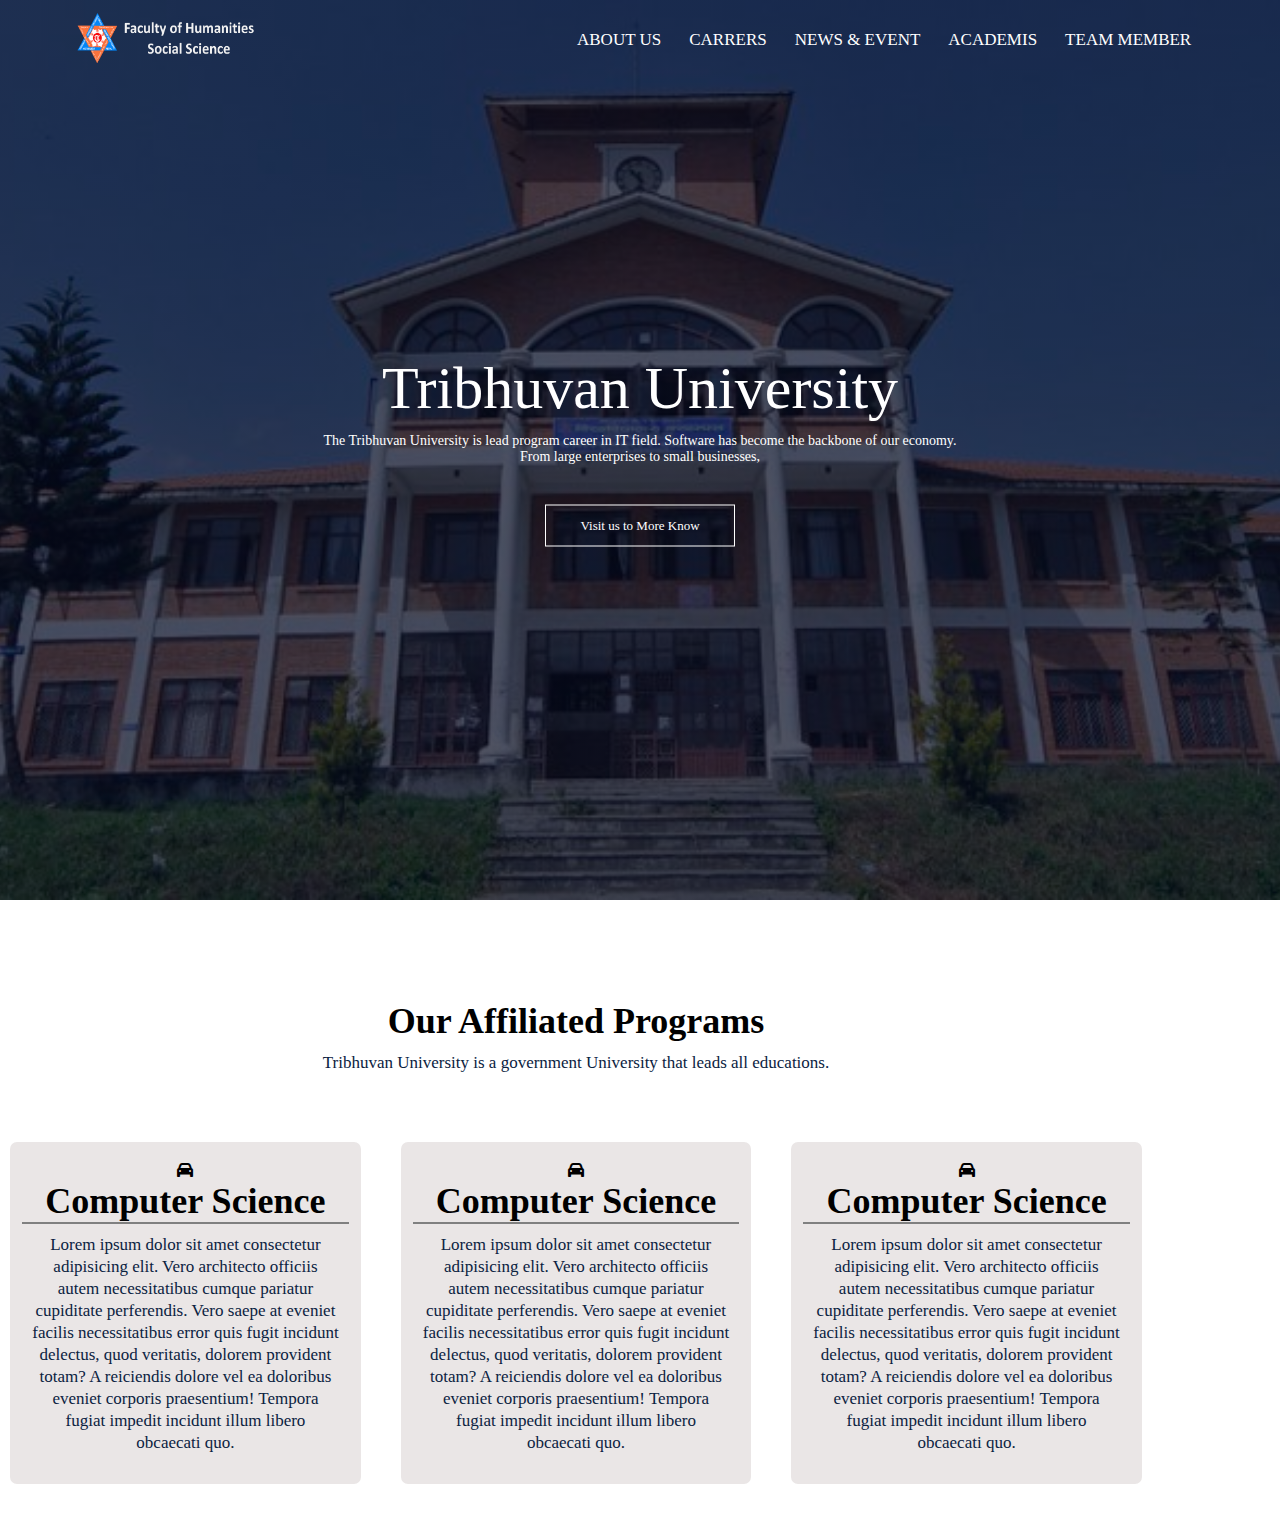
==== commit 8cf7c4f1: "Added flexbox in footar part" ====
--- a/template/index.html
+++ b/template/index.html
@@ -1,37 +1,95 @@
 <!DOCTYPE html>
 <html lang="en">
-<head>
-    <meta charset="UTF-8">
-    <meta name="viewport" content="width=device-width, initial-scale=1.0">
+  <head>
+    <meta charset="UTF-8" />
+    <meta name="viewport" content="width=device-width, initial-scale=1.0" />
     <title>Document</title>
-    <link rel="stylesheet" href="../css/style.css">
-    <link rel="stylesheet" href="../font/css/all.min.css">
-  
-</head>
-<body>
+    <link rel="stylesheet" href="../css/style.css" />
+    <link rel="stylesheet" href="../font/css/all.min.css" />
+  </head>
+  <body>
     <section class="header">
-        <nav>
-            <a href="index.html"><img src="../image/Picture1.png" alt="" height="50" width="200"></a>
-            <div class="nav-links" id="navlinks">
-                <i class="fa-regular fa-circle-xmark" onclick="hideMenu()"></i>
-                <ul>
-                    <li><a href="">ABOUT US</a></li>
-                    <li><a href="">CARRERS</a></li>
-                    <li><a href="">NEWS & EVENT</a></li>
-                    <li><a href="">ACADEMIS</a></li>
-                    <li><a href="">TEAM MEMBER</a></li>
-                </ul>
-            </div> 
-            <i class="fa fa-bars" onclick="showMenu()"></i>
-        </nav>
-        <div class="text-box">
-            <h1>Tribhuvan University</h1>
-            <p>The Tribhuvan University is lead program career in IT field.
-                Software has become the backbone of our 
-            economy. <br>From large enterprises to small businesses,</p>
-            <a href="#" class="hero-btn">Visit us to More Know</a>
+      <nav>
+        <a href="index.html"
+          ><img src="../image/Picture1.png" alt="" height="50" width="200"
+        /></a>
+        <div class="nav-links" id="navlinks">
+          <i class="fa-regular fa-circle-xmark" onclick="hideMenu()"></i>
+          <ul>
+            <li><a href="">ABOUT US</a></li>
+            <li><a href="">CARRERS</a></li>
+            <li><a href="">NEWS & EVENT</a></li>
+            <li><a href="">ACADEMIS</a></li>
+            <li><a href="">TEAM MEMBER</a></li>
+          </ul>
         </div>
+        <i class="fa fa-bars" onclick="showMenu()"></i>
+      </nav>
+      <div class="text-box">
+        <h1>Tribhuvan University</h1>
+        <p>
+          The Tribhuvan University is lead program career in IT field. Software
+          has become the backbone of our economy. <br />From large enterprises
+          to small businesses,
+        </p>
+        <a href="#" class="hero-btn">Visit us to More Know</a>
+      </div>
+    </section>
+
+    <section class="programs">
+      <h1>Our Affiliated Programs</h1>
+      <p>
+        Tribhuvan University is a government University that leads all
+        educations.
+      </p>
+      <div class="rows">
+        <div class="programs-col">
+          <div class="programs-title">
+            <i class="fa fa-car"></i>
+            <h1>Computer Science</h1>
+          </div>
+          <hr noshade="" />
+          <p>
+            Lorem ipsum dolor sit amet consectetur adipisicing elit. Vero
+            architecto officiis autem necessitatibus cumque pariatur cupiditate
+            perferendis. Vero saepe at eveniet facilis necessitatibus error quis
+            fugit incidunt delectus, quod veritatis, dolorem provident totam? A
+            reiciendis dolore vel ea doloribus eveniet corporis praesentium!
+            Tempora fugiat impedit incidunt illum libero obcaecati quo.
+          </p>
+        </div>
+        <div class="programs-col">
+          <div class="programs-title">
+            <i class="fa fa-car"></i>
+            <h1>Computer Science</h1>
+          </div>
+          <hr noshade="" />
+          <p>
+            Lorem ipsum dolor sit amet consectetur adipisicing elit. Vero
+            architecto officiis autem necessitatibus cumque pariatur cupiditate
+            perferendis. Vero saepe at eveniet facilis necessitatibus error quis
+            fugit incidunt delectus, quod veritatis, dolorem provident totam? A
+            reiciendis dolore vel ea doloribus eveniet corporis praesentium!
+            Tempora fugiat impedit incidunt illum libero obcaecati quo.
+          </p>
+        </div>
+        <div class="programs-col">
+          <div class="programs-title">
+            <i class="fa fa-car"></i>
+            <h1>Computer Science</h1>
+          </div>
+          <hr noshade="" />
+          <p>
+            Lorem ipsum dolor sit amet consectetur adipisicing elit. Vero
+            architecto officiis autem necessitatibus cumque pariatur cupiditate
+            perferendis. Vero saepe at eveniet facilis necessitatibus error quis
+            fugit incidunt delectus, quod veritatis, dolorem provident totam? A
+            reiciendis dolore vel ea doloribus eveniet corporis praesentium!
+            Tempora fugiat impedit incidunt illum libero obcaecati quo.
+          </p>
+        </div>
+      </div>
     </section>
     <script src="../js/main.js"></script>
-</body>
-</html>+  </body>
+</html>
--- a/css/style.css
+++ b/css/style.css
@@ -113,4 +113,39 @@
         margin: 10px;
         cursor: pointer;
     }
+}
+
+.programs{
+    width: 90%;
+    text-align: center;
+    padding-top: 100px;
+}
+
+.programs h1{
+    font-size: 36px;
+    font-weight: 600;
+}
+
+.programs p{
+    font-size: 17px;
+    font-weight: 300;
+    color: #0a2241;
+    line-height: 22px;
+    padding: 10px;
+}
+
+.rows{
+    display: flex;
+    margin-top: 5%;
+    justify-content: space-between;
+    padding: 0 10px;
+}
+
+.programs-col{
+    flex-basis: 31%;
+    background-color: #eae6e6;
+    margin-bottom: 5%;
+    border-radius: 7px;
+    padding: 20px 12px;
+    box-sizing: border-box;
 }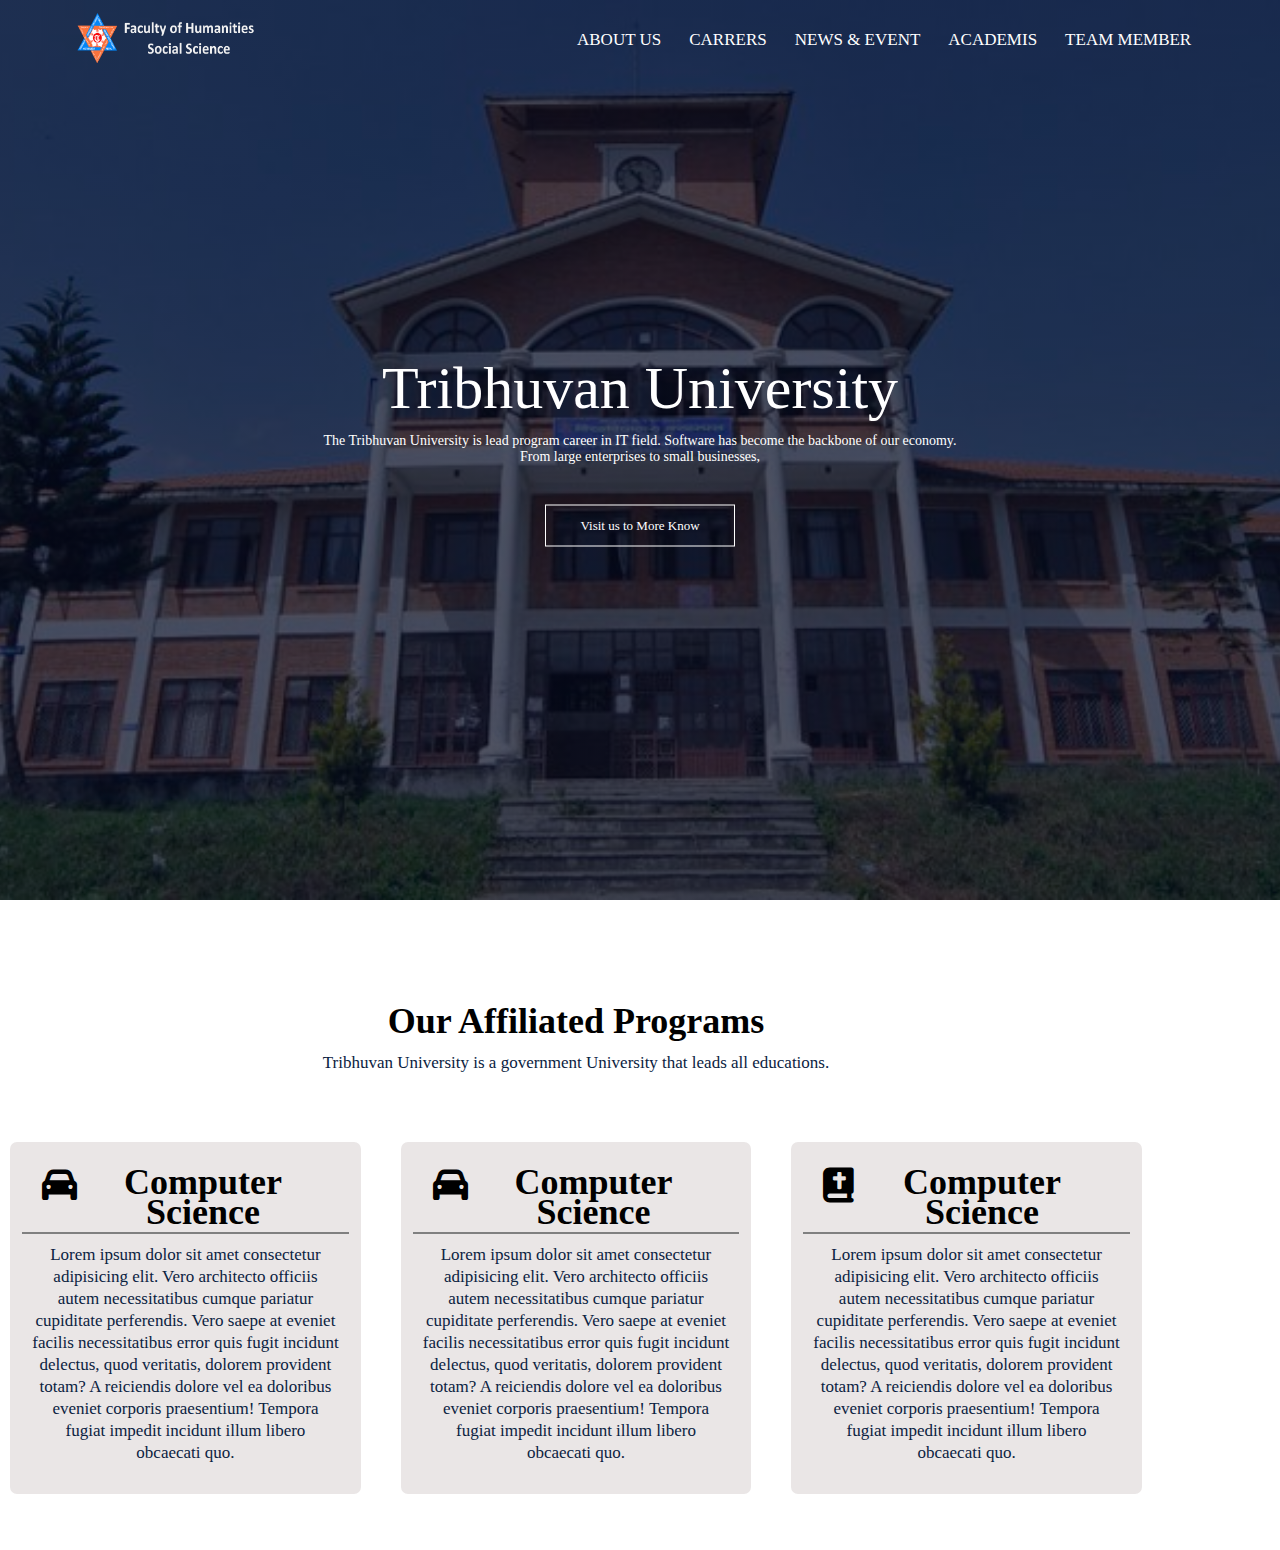
==== commit 133b0acf: "Added font awesome" ====
--- a/template/index.html
+++ b/template/index.html
@@ -45,7 +45,7 @@
       <div class="rows">
         <div class="programs-col">
           <div class="programs-title">
-            <i class="fa fa-car"></i>
+            <i class="icon fa fa-car"></i>
             <h1>Computer Science</h1>
           </div>
           <hr noshade="" />
@@ -60,7 +60,7 @@
         </div>
         <div class="programs-col">
           <div class="programs-title">
-            <i class="fa fa-car"></i>
+            <i class="icon fa fa-car"></i>
             <h1>Computer Science</h1>
           </div>
           <hr noshade="" />
@@ -75,7 +75,7 @@
         </div>
         <div class="programs-col">
           <div class="programs-title">
-            <i class="fa fa-car"></i>
+            <i class="icon fa-solid fa-book-bible"></i>
             <h1>Computer Science</h1>
           </div>
           <hr noshade="" />
--- a/css/style.css
+++ b/css/style.css
@@ -148,4 +148,26 @@
     border-radius: 7px;
     padding: 20px 12px;
     box-sizing: border-box;
+}
+
+@media(max-width:700px)
+{
+    .rows{
+        flex-direction: column;
+    }
+}
+
+.programs-title{
+    display: flex;
+    padding: 5px 20px;
+    line-height: 30px;
+}
+
+.programs-title .icon{
+    font-size: 35px;
+    font-weight: 600;
+}
+
+.programs-title h3{
+    padding: 0 14px;
 }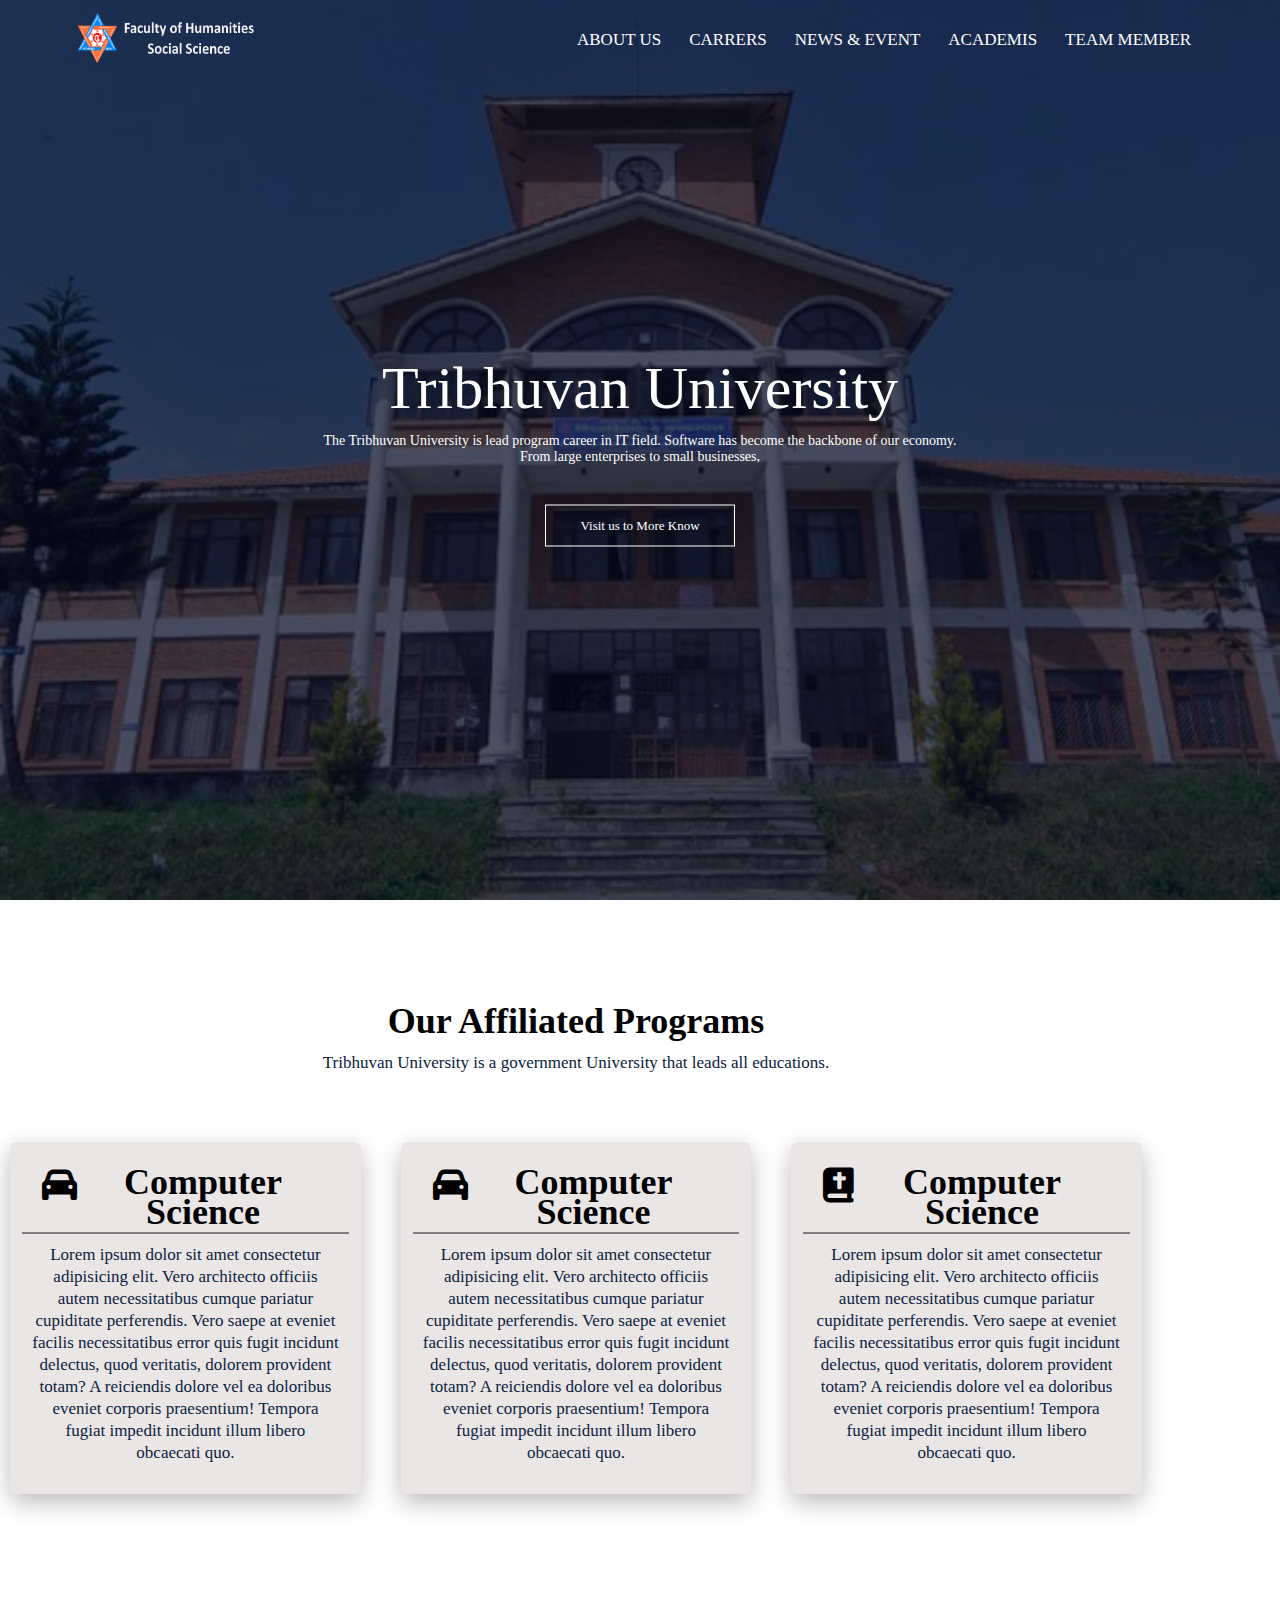
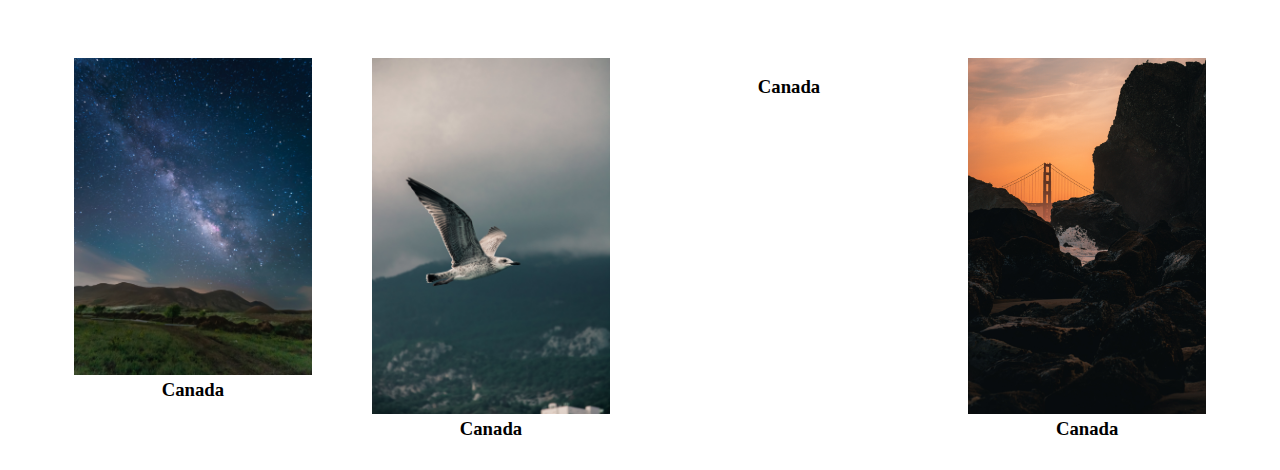
==== commit 45d7ff9c: "Added image using flexbox" ====
--- a/template/index.html
+++ b/template/index.html
@@ -7,6 +7,7 @@
     <link rel="stylesheet" href="../css/style.css" />
     <link rel="stylesheet" href="../font/css/all.min.css" />
   </head>
+
   <body>
     <section class="header">
       <nav>
@@ -90,6 +91,37 @@
         </div>
       </div>
     </section>
+
+    <!-- Collaborating with international company -->
+    <section class="inter">
+      <div class="rows">
+        <div class="inter-col">
+          <img src="../image/image1.jpg" alt="" />
+          <div class="text-layer">
+            <h3>Canada</h3>
+          </div>
+        </div>
+        <div class="inter-col">
+          <img src="../image/image2.jpg" alt="" />
+          <div class="text-layer">
+            <h3>Canada</h3>
+          </div>
+        </div>
+        <div class="inter-col">
+          <img src="../image/image3.jpg" alt="" />
+          <div class="text-layer">
+            <h3>Canada</h3>
+          </div>
+        </div>
+        <div class="inter-col">
+          <img src="../image/image4.jpg" alt="" />
+          <div class="text-layer">
+            <h3>Canada</h3>
+          </div>
+        </div>
+      </div>
+    </section>
+
     <script src="../js/main.js"></script>
   </body>
 </html>
--- a/css/style.css
+++ b/css/style.css
@@ -148,6 +148,7 @@
     border-radius: 7px;
     padding: 20px 12px;
     box-sizing: border-box;
+    box-shadow: rgba(0, 0, 0, 0.27) 0 8px 24px;
 }
 
 @media(max-width:700px)
@@ -170,4 +171,29 @@
 
 .programs-title h3{
     padding: 0 14px;
-}+}
+
+.programs-col:hover{
+    background-color: #e0af7f;
+}
+
+.inter{
+    width: 90%;
+    margin: auto;
+    text-align: center;
+    padding-top: 50px;
+}
+
+.inter-col{
+    flex-basis: 21%;
+    border-radius: 10%;
+    margin-bottom: 30px;
+    /* position: relative; */
+    /* overflow: hidden; */
+    height: 80%;
+}
+
+.inter-col img{
+    width: 100%;
+}
+
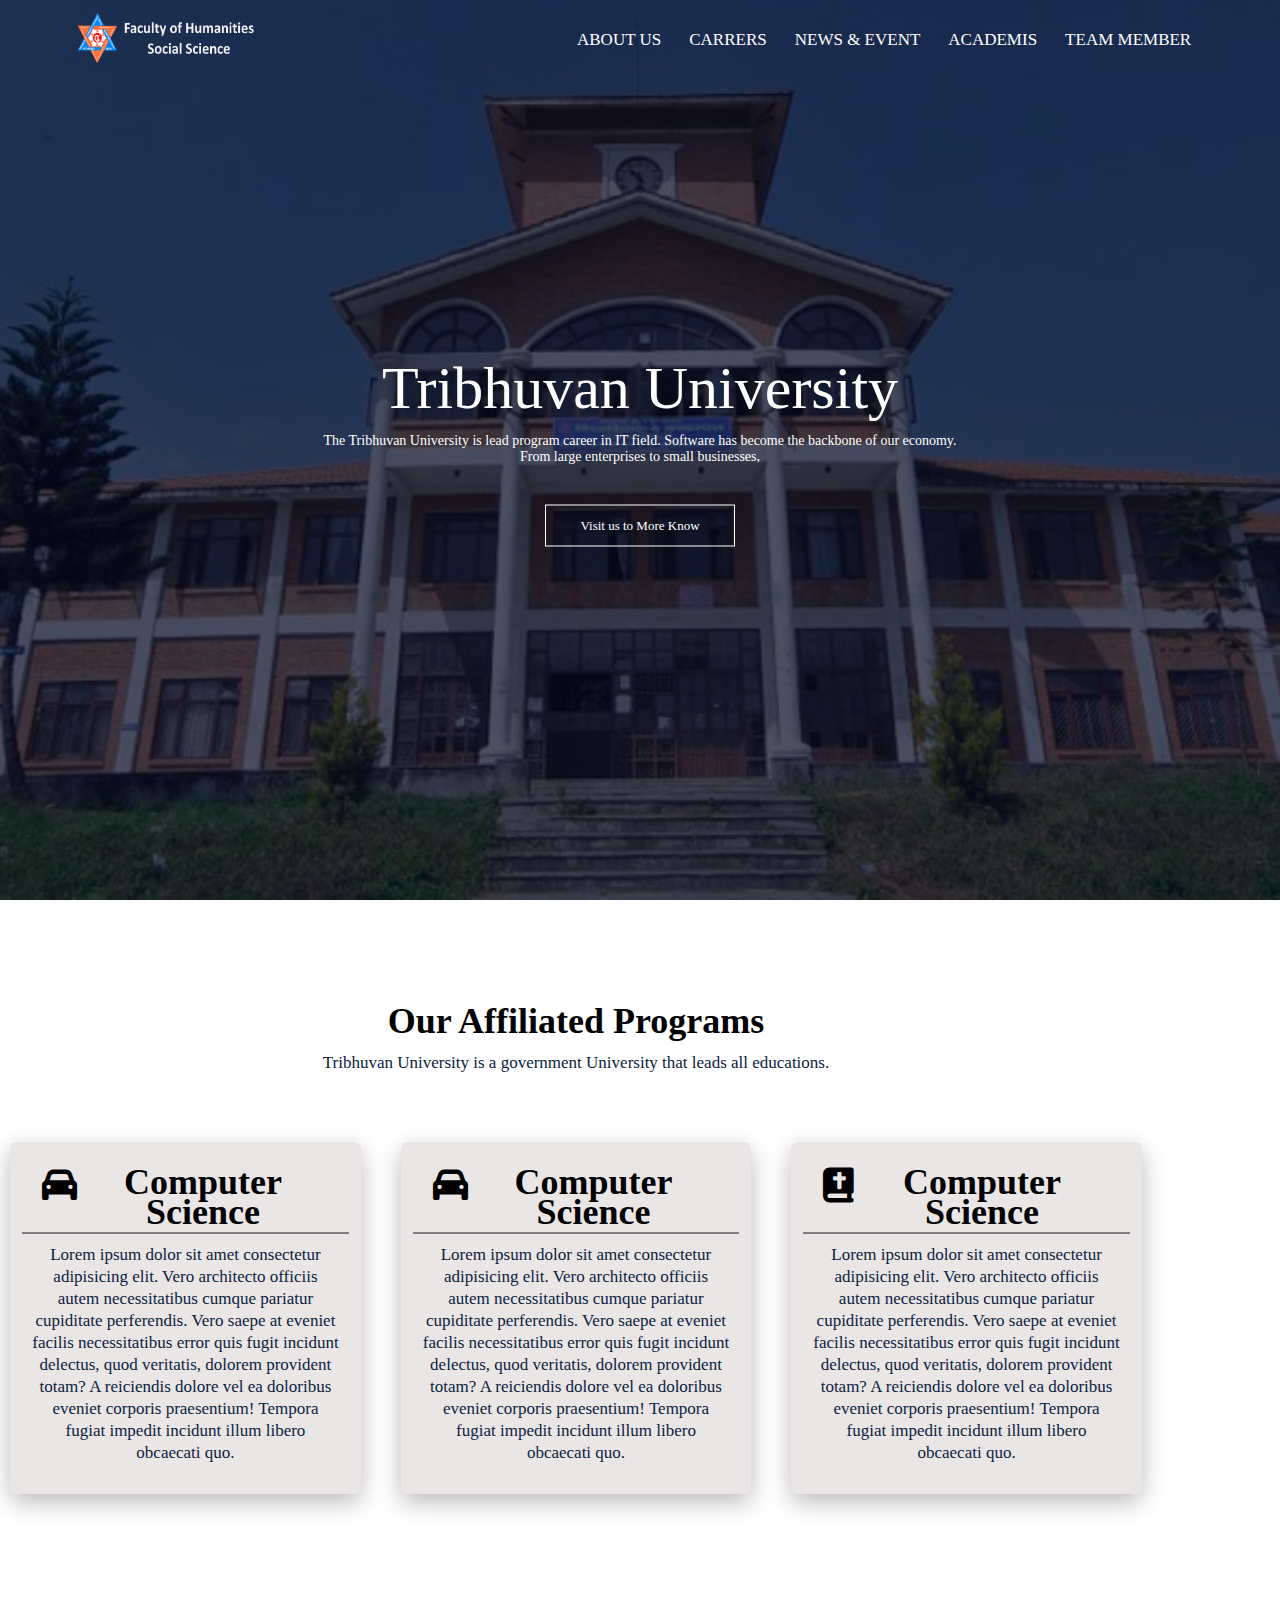
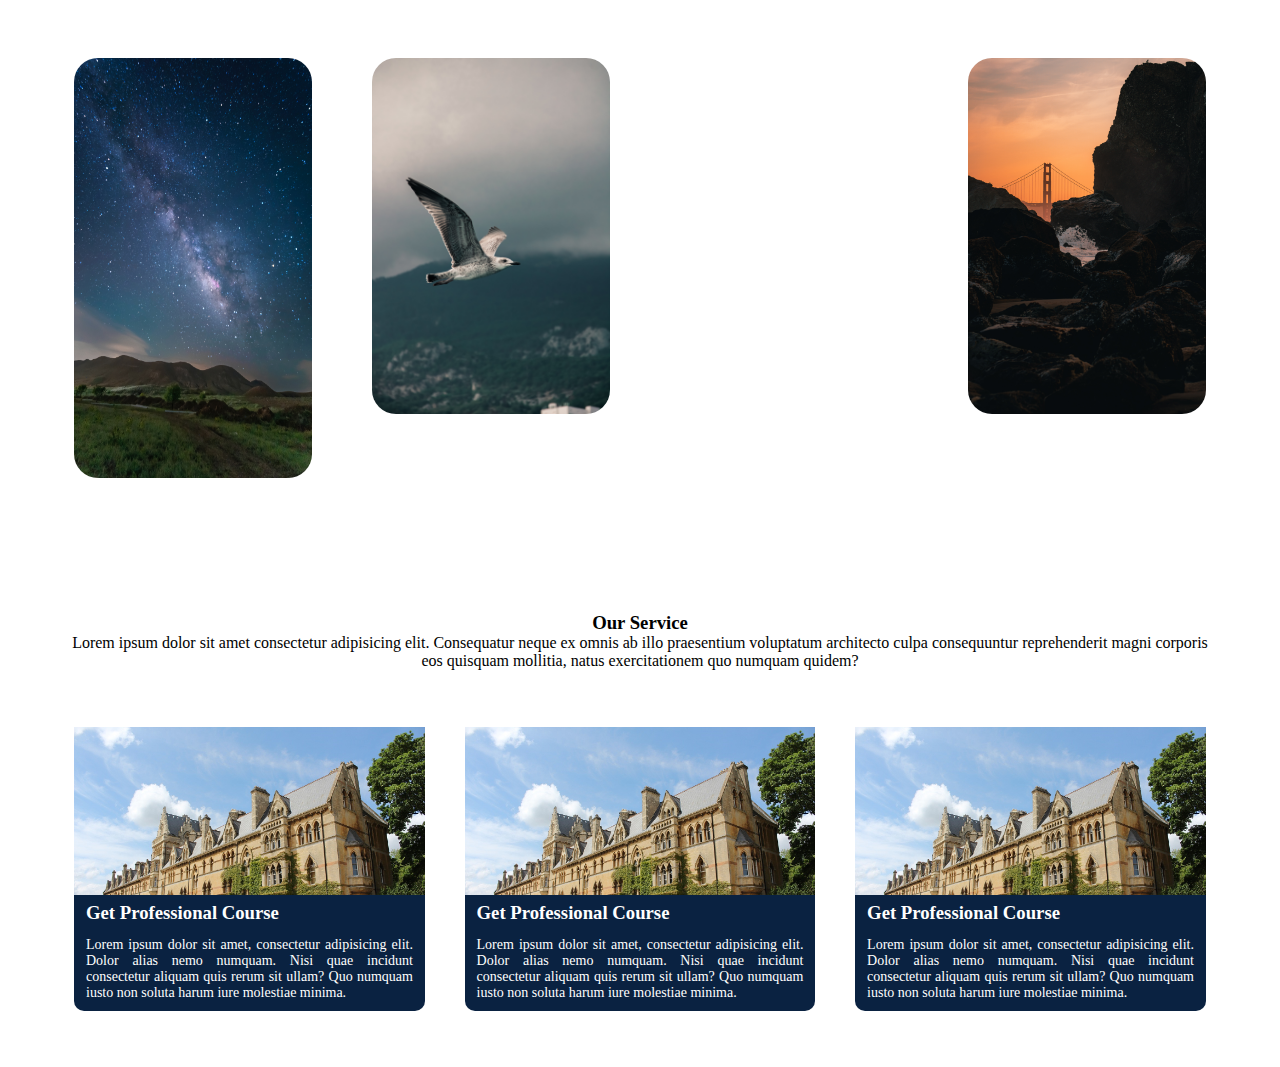
==== commit 002082ef: "Added rows section" ====
--- a/template/index.html
+++ b/template/index.html
@@ -122,6 +122,48 @@
       </div>
     </section>
 
+    <section class="cards">
+      <h3>Our Service</h3>
+      <p>
+        Lorem ipsum dolor sit amet consectetur adipisicing elit. Consequatur
+        neque ex omnis ab illo praesentium voluptatum architecto culpa
+        consequuntur reprehenderit magni corporis eos quisquam mollitia, natus
+        exercitationem quo numquam quidem?
+      </p>
+      <div class="rows">
+        <div class="cards-col">
+          <img src="../image/bgpic.jpg" alt="" />
+          <h3>Get Professional Course</h3>
+          <p>
+            Lorem ipsum dolor sit amet, consectetur adipisicing elit. Dolor
+            alias nemo numquam. Nisi quae incidunt consectetur aliquam quis
+            rerum sit ullam? Quo numquam iusto non soluta harum iure molestiae
+            minima.
+          </p>
+        </div>
+        <div class="cards-col">
+          <img src="../image/bgpic.jpg" alt="" />
+          <h3>Get Professional Course</h3>
+          <p>
+            Lorem ipsum dolor sit amet, consectetur adipisicing elit. Dolor
+            alias nemo numquam. Nisi quae incidunt consectetur aliquam quis
+            rerum sit ullam? Quo numquam iusto non soluta harum iure molestiae
+            minima.
+          </p>
+        </div>
+        <div class="cards-col">
+          <img src="../image/bgpic.jpg" alt="" />
+          <h3>Get Professional Course</h3>
+          <p>
+            Lorem ipsum dolor sit amet, consectetur adipisicing elit. Dolor
+            alias nemo numquam. Nisi quae incidunt consectetur aliquam quis
+            rerum sit ullam? Quo numquam iusto non soluta harum iure molestiae
+            minima.
+          </p>
+        </div>
+      </div>
+    </section>
+
     <script src="../js/main.js"></script>
   </body>
 </html>
--- a/css/style.css
+++ b/css/style.css
@@ -188,12 +188,90 @@
     flex-basis: 21%;
     border-radius: 10%;
     margin-bottom: 30px;
-    /* position: relative; */
+    position: relative;
     /* overflow: hidden; */
     height: 80%;
 }
 
 .inter-col img{
     width: 100%;
-}
-
+    /* height: 10%; */
+    border-radius: 1.5rem;
+}
+
+
+.inter-col:first-child img{
+    height: 420px;
+}
+
+.text-layer{
+    height: 100%;
+    width: 100%;
+    background-color: transparent;
+    top: 0;
+    left: 0;
+    position: absolute;
+    transition: 0.4s ease-in-out;
+}
+
+.text-layer:hover{
+    background-color:rgba(6,32,80,0.7);
+    border-radius: 1.5rem;
+}
+
+.text-layer h3{
+    width: 100%;
+    color: #fff;
+    font-size: 30px;
+    font-weight: 900;
+    bottom: 0;
+    position: absolute;
+    opacity: 0;
+    transition: 0.5s ease-in-out;
+}
+
+.text-layer:hover h3{
+    bottom: 50%;
+    opacity: 1;
+}
+
+@media(max-width:700px){
+    .rows{
+        flex-direction: column;
+    }
+}
+
+.cards{
+    width: 90%;
+    margin: auto;
+    padding-top: 100px;
+    text-align: center;
+}
+
+.cards h2{
+    font-size: 36px;
+    font-weight: 600;
+}
+
+.cards-col{
+    flex-basis: 31%;
+    border-radius: 10px;
+    margin-bottom: 5%;
+    text-align: left;
+    background-color: #0a2241;
+    color: #fff;
+}
+
+.cards-col img{
+    width: 100%;
+}
+
+.cards-col h3{
+    padding: 3px 12px;
+}
+
+.cards-col p{
+    padding: 10px 12px;
+    font-size: 14px;
+    text-align: justify;
+}